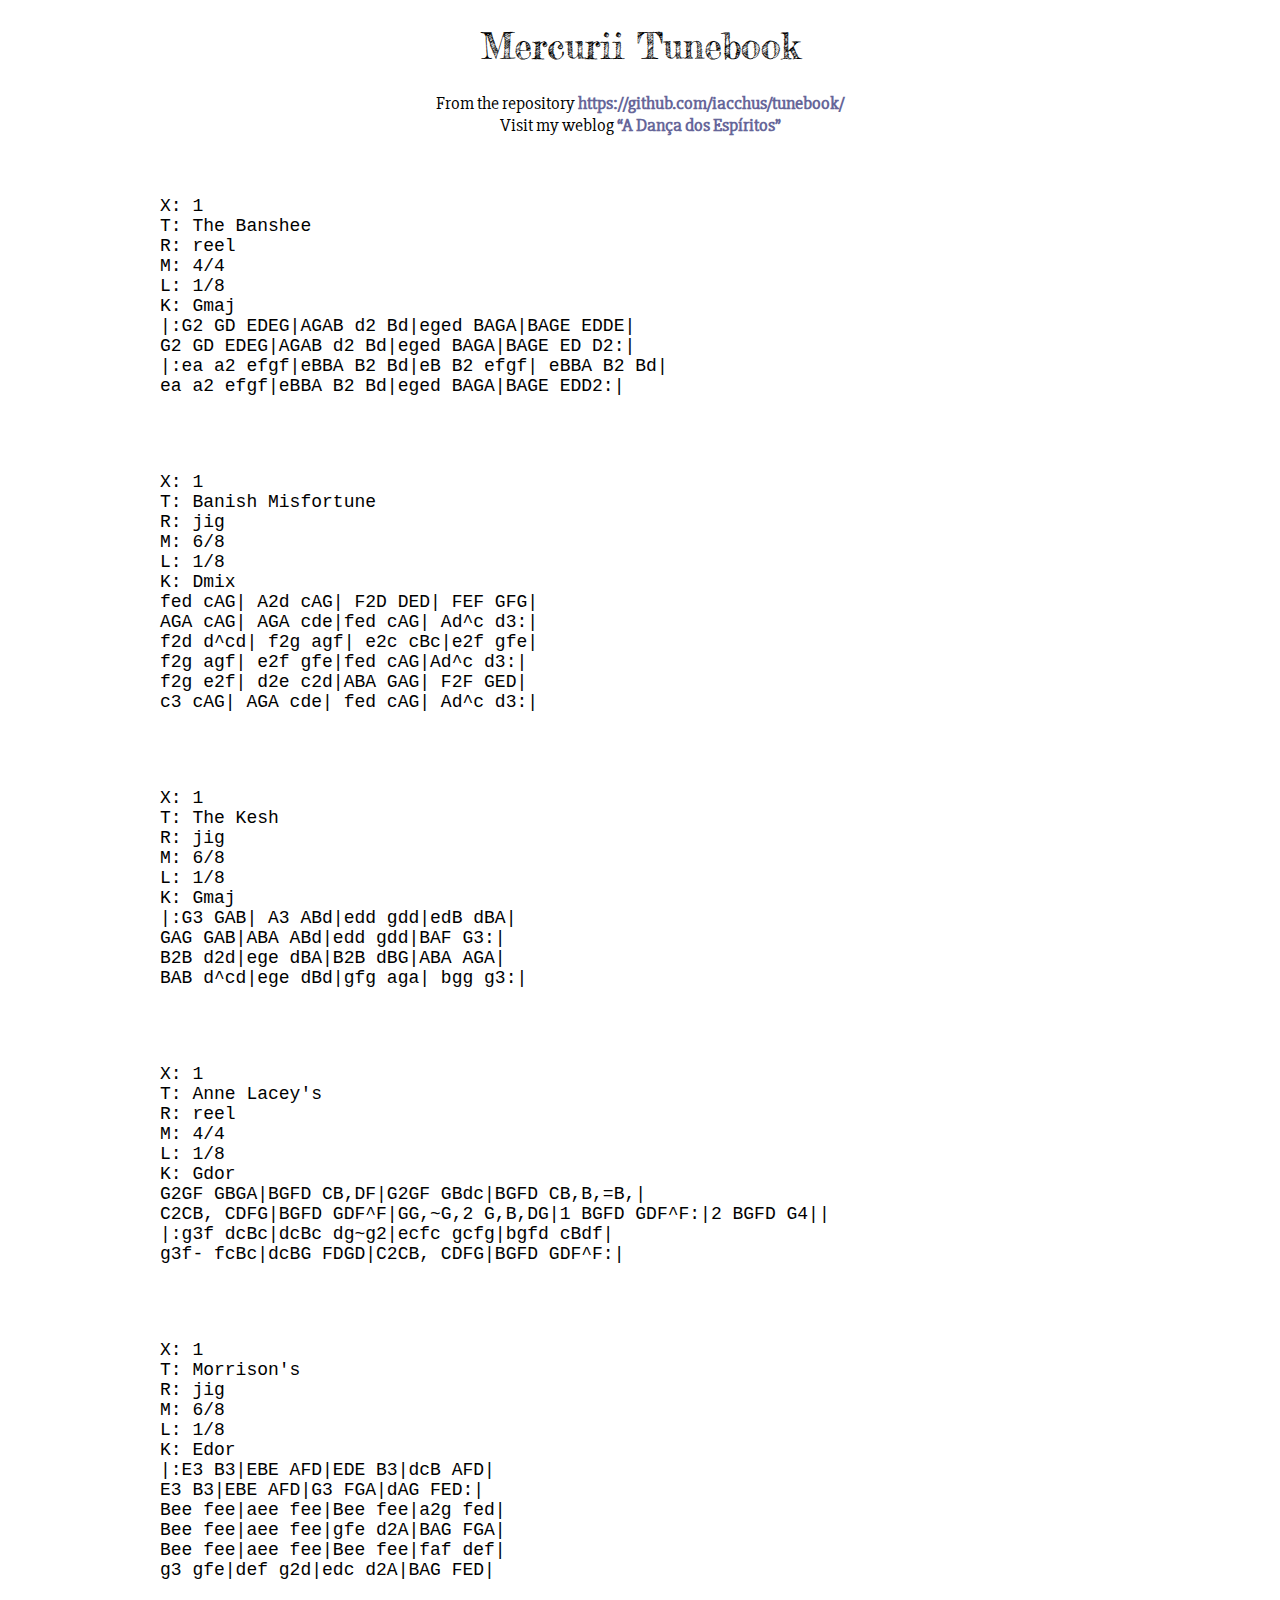
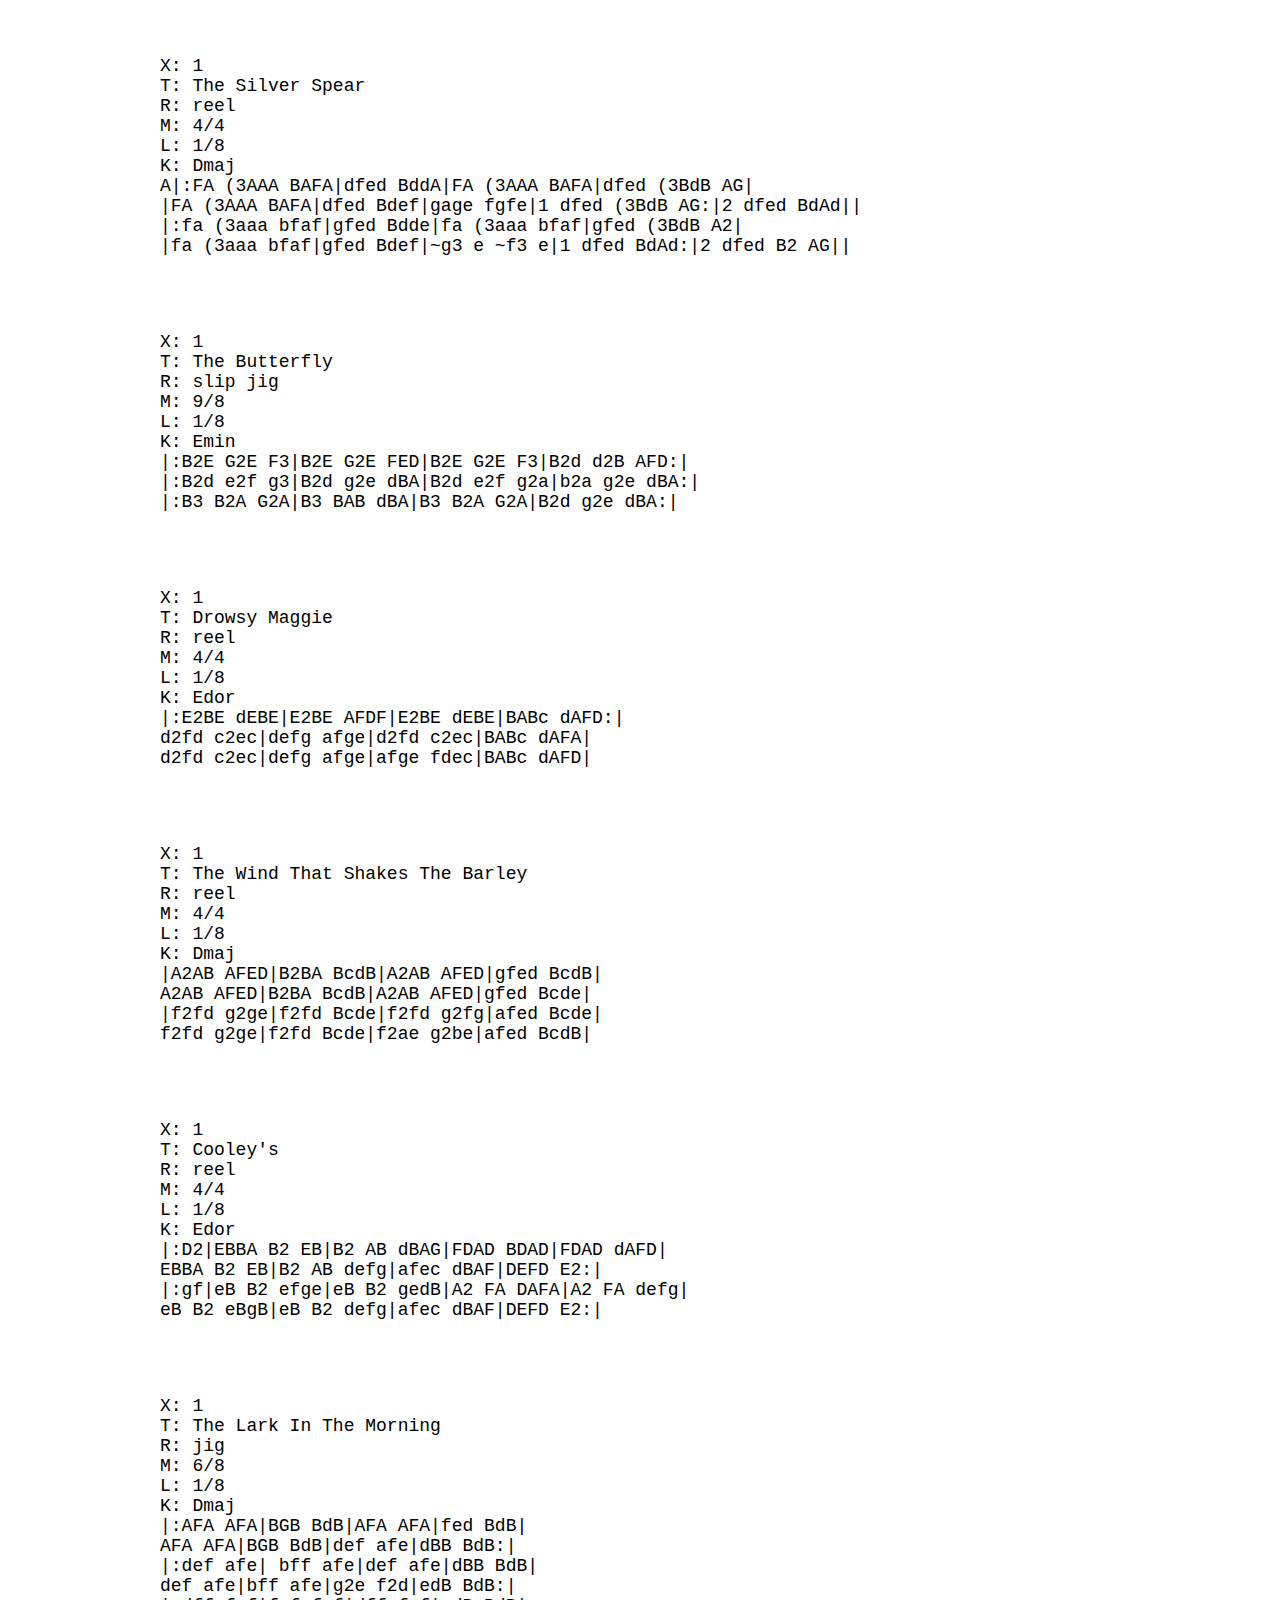
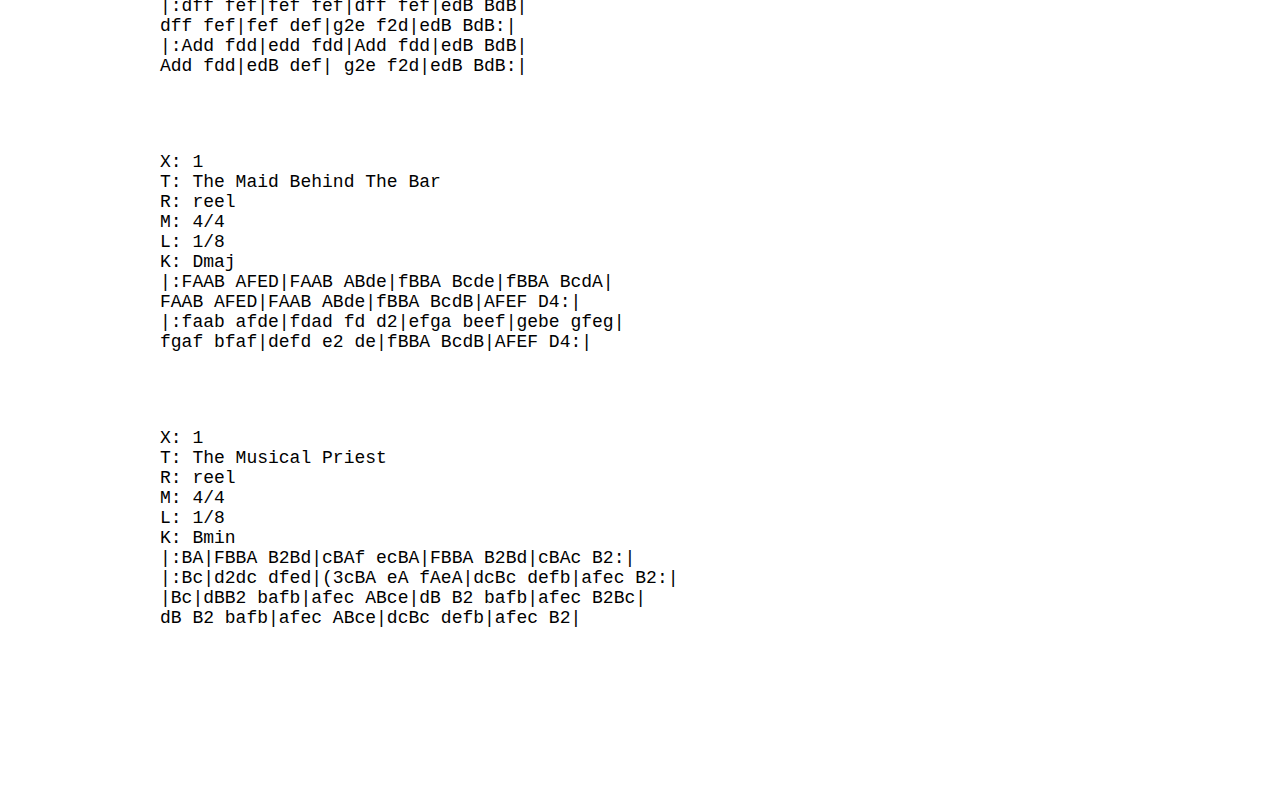
==== index_abcjs.html @ 2a5fe59e "autocommit from build.py!" ====
<!DOCTYPE html>
    <html lang="en">
      <head>

        <meta charset="utf-8">
        <meta name="viewport" content="width=device-width,initial-scale=1">

        <title>My Tunebook</title>

        <link href="index_files/featherlight.min.css" type="text/css" rel="stylesheet" />
        <link rel="stylesheet" href="index_files/style.css">

        <!--<script src="script.js"></script>
        <script src="index_files/jquery-latest.js"></script>
        <script src="index_files/featherlight.min.js" type="text/javascript" charset="utf-8"></script>-->

      </head>
      <body>
        <div id="page-container">
          <h1>Mercurii Tunebook</h1>

          <div id="presentation">
            From the repository <a href="https://github.com/iacchus/tunebook/">https://github.com/iacchus/tunebook/</a><br/>
            Visit my weblog <a href="https://iacchus.github.io">“A Dança dos Espíritos”</a><br/><br/>
          </div>

          <div id="files">
            <!--<div id="files-title">Browse files..</div>-->
    <div class='tune-container'><pre>X: 1
T: The Banshee
R: reel
M: 4/4
L: 1/8
K: Gmaj
|:G2 GD EDEG|AGAB d2 Bd|eged BAGA|BAGE EDDE|
G2 GD EDEG|AGAB d2 Bd|eged BAGA|BAGE ED D2:|
|:ea a2 efgf|eBBA B2 Bd|eB B2 efgf| eBBA B2 Bd|
ea a2 efgf|eBBA B2 Bd|eged BAGA|BAGE EDD2:|
</pre></div>
<div class='tune-container'><pre>X: 1
T: Banish Misfortune
R: jig
M: 6/8
L: 1/8
K: Dmix
fed cAG| A2d cAG| F2D DED| FEF GFG|
AGA cAG| AGA cde|fed cAG| Ad^c d3:|
f2d d^cd| f2g agf| e2c cBc|e2f gfe|
f2g agf| e2f gfe|fed cAG|Ad^c d3:|
f2g e2f| d2e c2d|ABA GAG| F2F GED|
c3 cAG| AGA cde| fed cAG| Ad^c d3:|
</pre></div>
<div class='tune-container'><pre>X: 1
T: The Kesh
R: jig
M: 6/8
L: 1/8
K: Gmaj
|:G3 GAB| A3 ABd|edd gdd|edB dBA|
GAG GAB|ABA ABd|edd gdd|BAF G3:|
B2B d2d|ege dBA|B2B dBG|ABA AGA|
BAB d^cd|ege dBd|gfg aga| bgg g3:|
</pre></div>
<div class='tune-container'><pre>X: 1
T: Anne Lacey's
R: reel
M: 4/4
L: 1/8
K: Gdor
G2GF GBGA|BGFD CB,DF|G2GF GBdc|BGFD CB,B,=B,|
C2CB, CDFG|BGFD GDF^F|GG,~G,2 G,B,DG|1 BGFD GDF^F:|2 BGFD G4||
|:g3f dcBc|dcBc dg~g2|ecfc gcfg|bgfd cBdf|
g3f- fcBc|dcBG FDGD|C2CB, CDFG|BGFD GDF^F:|
</pre></div>
<div class='tune-container'><pre>X: 1
T: Morrison's
R: jig
M: 6/8
L: 1/8
K: Edor
|:E3 B3|EBE AFD|EDE B3|dcB AFD|
E3 B3|EBE AFD|G3 FGA|dAG FED:|
Bee fee|aee fee|Bee fee|a2g fed|
Bee fee|aee fee|gfe d2A|BAG FGA|
Bee fee|aee fee|Bee fee|faf def|
g3 gfe|def g2d|edc d2A|BAG FED|
</pre></div>
<div class='tune-container'><pre>X: 1
T: The Silver Spear
R: reel
M: 4/4
L: 1/8
K: Dmaj
A|:FA (3AAA BAFA|dfed BddA|FA (3AAA BAFA|dfed (3BdB AG|
|FA (3AAA BAFA|dfed Bdef|gage fgfe|1 dfed (3BdB AG:|2 dfed BdAd||
|:fa (3aaa bfaf|gfed Bdde|fa (3aaa bfaf|gfed (3BdB A2|
|fa (3aaa bfaf|gfed Bdef|~g3 e ~f3 e|1 dfed BdAd:|2 dfed B2 AG||
</pre></div>
<div class='tune-container'><pre>X: 1
T: The Butterfly
R: slip jig
M: 9/8
L: 1/8
K: Emin
|:B2E G2E F3|B2E G2E FED|B2E G2E F3|B2d d2B AFD:|
|:B2d e2f g3|B2d g2e dBA|B2d e2f g2a|b2a g2e dBA:|
|:B3 B2A G2A|B3 BAB dBA|B3 B2A G2A|B2d g2e dBA:|
</pre></div>
<div class='tune-container'><pre>X: 1
T: Drowsy Maggie
R: reel
M: 4/4
L: 1/8
K: Edor
|:E2BE dEBE|E2BE AFDF|E2BE dEBE|BABc dAFD:|
d2fd c2ec|defg afge|d2fd c2ec|BABc dAFA|
d2fd c2ec|defg afge|afge fdec|BABc dAFD|
</pre></div>
<div class='tune-container'><pre>X: 1
T: The Wind That Shakes The Barley
R: reel
M: 4/4
L: 1/8
K: Dmaj
|A2AB AFED|B2BA BcdB|A2AB AFED|gfed BcdB|
A2AB AFED|B2BA BcdB|A2AB AFED|gfed Bcde|
|f2fd g2ge|f2fd Bcde|f2fd g2fg|afed Bcde|
f2fd g2ge|f2fd Bcde|f2ae g2be|afed BcdB|
</pre></div>
<div class='tune-container'><pre>X: 1
T: Cooley's
R: reel
M: 4/4
L: 1/8
K: Edor
|:D2|EBBA B2 EB|B2 AB dBAG|FDAD BDAD|FDAD dAFD|
EBBA B2 EB|B2 AB defg|afec dBAF|DEFD E2:|
|:gf|eB B2 efge|eB B2 gedB|A2 FA DAFA|A2 FA defg|
eB B2 eBgB|eB B2 defg|afec dBAF|DEFD E2:|
</pre></div>
<div class='tune-container'><pre>X: 1
T: The Lark In The Morning
R: jig
M: 6/8
L: 1/8
K: Dmaj
|:AFA AFA|BGB BdB|AFA AFA|fed BdB|
AFA AFA|BGB BdB|def afe|dBB BdB:|
|:def afe| bff afe|def afe|dBB BdB|
def afe|bff afe|g2e f2d|edB BdB:|
|:dff fef|fef fef|dff fef|edB BdB|
dff fef|fef def|g2e f2d|edB BdB:|
|:Add fdd|edd fdd|Add fdd|edB BdB|
Add fdd|edB def| g2e f2d|edB BdB:|
</pre></div>
<div class='tune-container'><pre>X: 1
T: The Maid Behind The Bar
R: reel
M: 4/4
L: 1/8
K: Dmaj
|:FAAB AFED|FAAB ABde|fBBA Bcde|fBBA BcdA|
FAAB AFED|FAAB ABde|fBBA BcdB|AFEF D4:|
|:faab afde|fdad fd d2|efga beef|gebe gfeg|
fgaf bfaf|defd e2 de|fBBA BcdB|AFEF D4:|
</pre></div>
<div class='tune-container'><pre>X: 1
T: The Musical Priest
R: reel
M: 4/4
L: 1/8
K: Bmin
|:BA|FBBA B2Bd|cBAf ecBA|FBBA B2Bd|cBAc B2:|
|:Bc|d2dc dfed|(3cBA eA fAeA|dcBc defb|afec B2:|
|Bc|dBB2 bafb|afec ABce|dB B2 bafb|afec B2Bc|
dB B2 bafb|afec ABce|dcBc defb|afec B2|
</pre></div>

          </div> 
        </div>
      </body>
    </html>
---- index_files/featherlight.min.css ----
/**
 * Featherlight - ultra slim jQuery lightbox
 * Version 1.5.0 - http://noelboss.github.io/featherlight/
 *
 * Copyright 2016, Noël Raoul Bossart (http://www.noelboss.com)
 * MIT Licensed.
**/
@media all{.featherlight{display:none;position:fixed;top:0;right:0;bottom:0;left:0;z-index:2147483647;text-align:center;white-space:nowrap;cursor:pointer;background:#333;background:rgba(0,0,0,0)}.featherlight:last-of-type{background:rgba(0,0,0,.8)}.featherlight:before{content:'';display:inline-block;height:100%;vertical-align:middle;margin-right:-.25em}.featherlight .featherlight-content{position:relative;text-align:left;vertical-align:middle;display:inline-block;overflow:auto;padding:25px 25px 0;border-bottom:25px solid transparent;margin-left:5%;margin-right:5%;max-height:95%;background:#fff;cursor:auto;white-space:normal}.featherlight .featherlight-inner{display:block}.featherlight .featherlight-close-icon{position:absolute;z-index:9999;top:0;right:0;line-height:25px;width:25px;cursor:pointer;text-align:center;font-family:Arial,sans-serif;background:#fff;background:rgba(255,255,255,.3);color:#000}.featherlight .featherlight-image{width:100%}.featherlight-iframe .featherlight-content{border-bottom:0;padding:0}.featherlight iframe{border:0}.featherlight *{-webkit-box-sizing:border-box;-moz-box-sizing:border-box;box-sizing:border-box}}@media only screen and (max-width:1024px){.featherlight .featherlight-content{margin-left:10px;margin-right:10px;max-height:98%;padding:10px 10px 0;border-bottom:10px solid transparent}}
---- index_files/style.css ----
@import url('https://fonts.googleapis.com/css?family=Abril+Fatface|Fredericka+the+Great|Slabo+27px');

* {
    box-sizing: border-box;
}

body{
    font-family: 'Slabo 27px';
    font-size: 18px;
}

img {
	width: 100%;
}

h1
{
    text-align: center;
    font-family: 'Fredericka the Great', serif;
    font-weight: normal;
}

a {
    color: #669;
    text-decoration: none;
    padding-left: 0;
    transition: padding-left .2s ease;
    font-weight: bold;
}

a:hover {
    color: #99c;
    padding-left: 5px;
    transition: padding-left .2s ease;
}

#page-container {
    width: 1000px;
    margin: 0 auto;
}

#presentation {
    text-align: center;
}

.tune-container {
	margin: 10px;
	padding: 10px;
	margin-bottom: 20px;
}
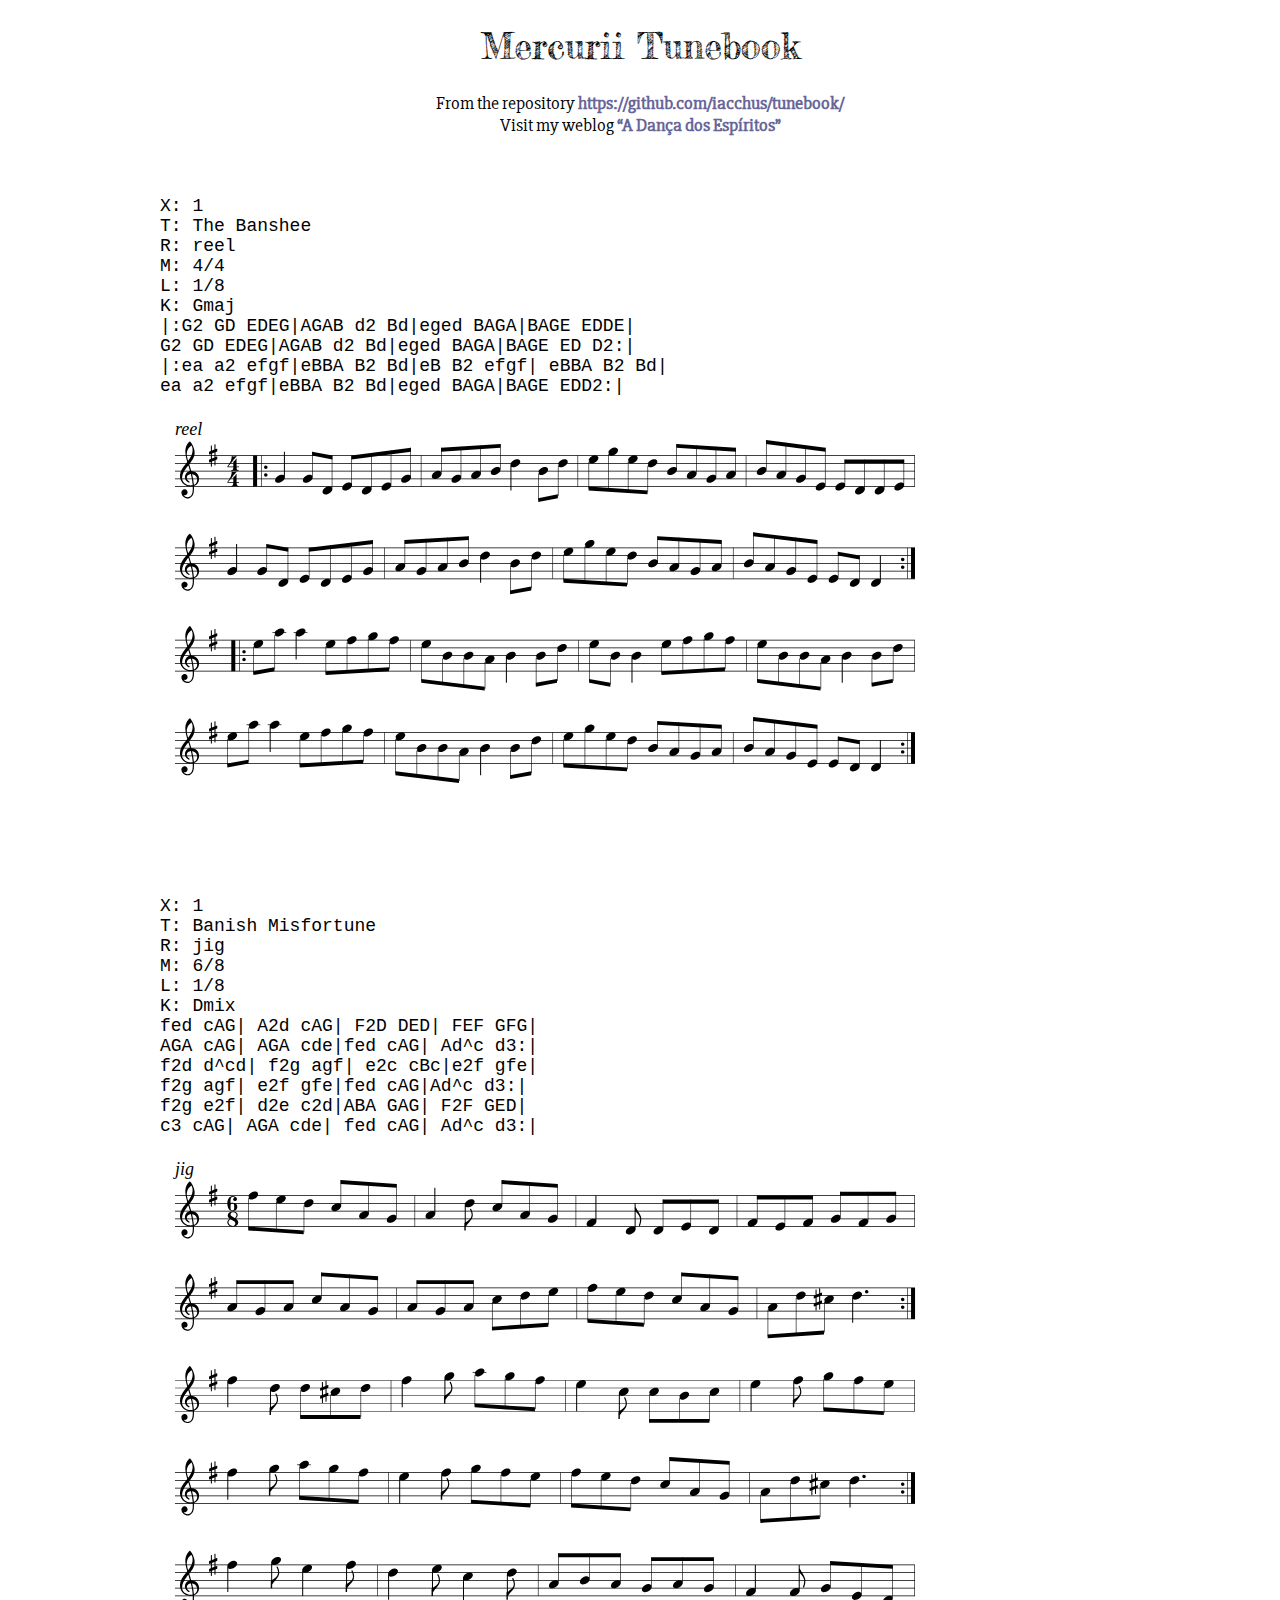
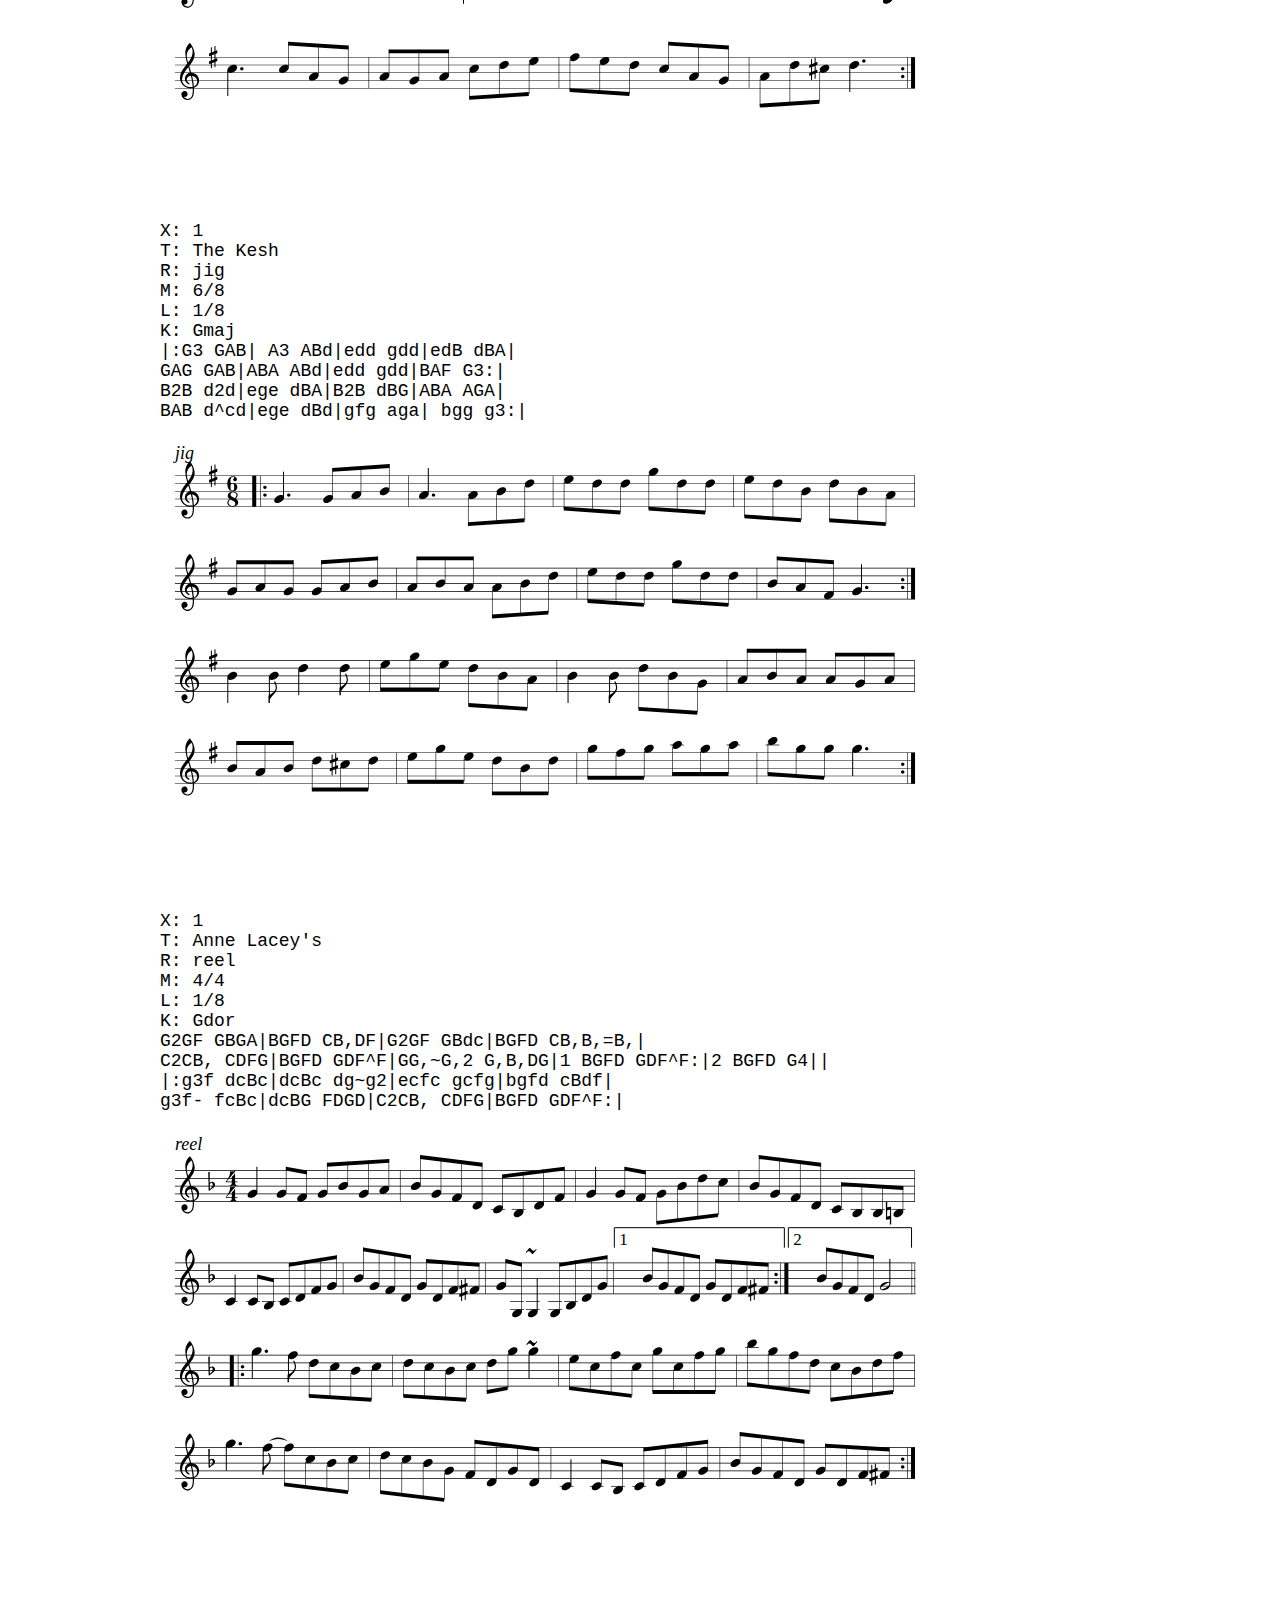
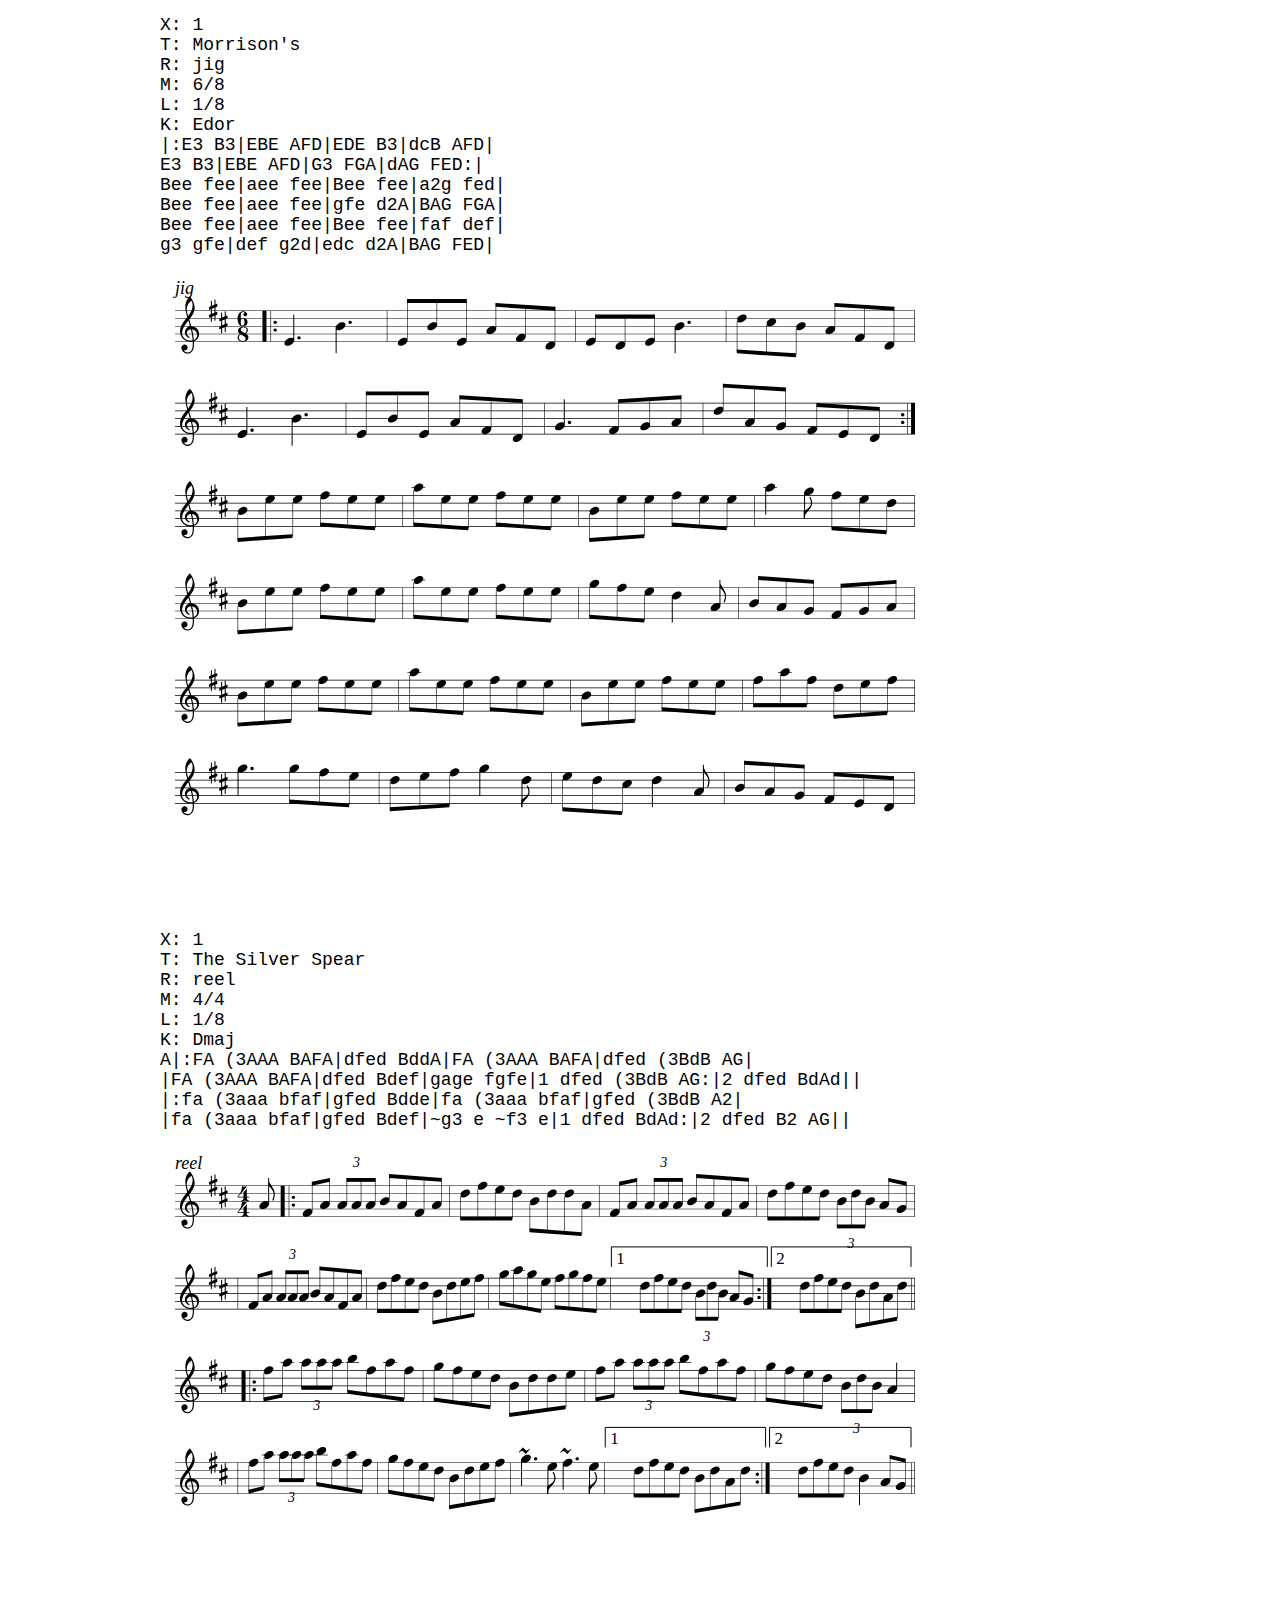
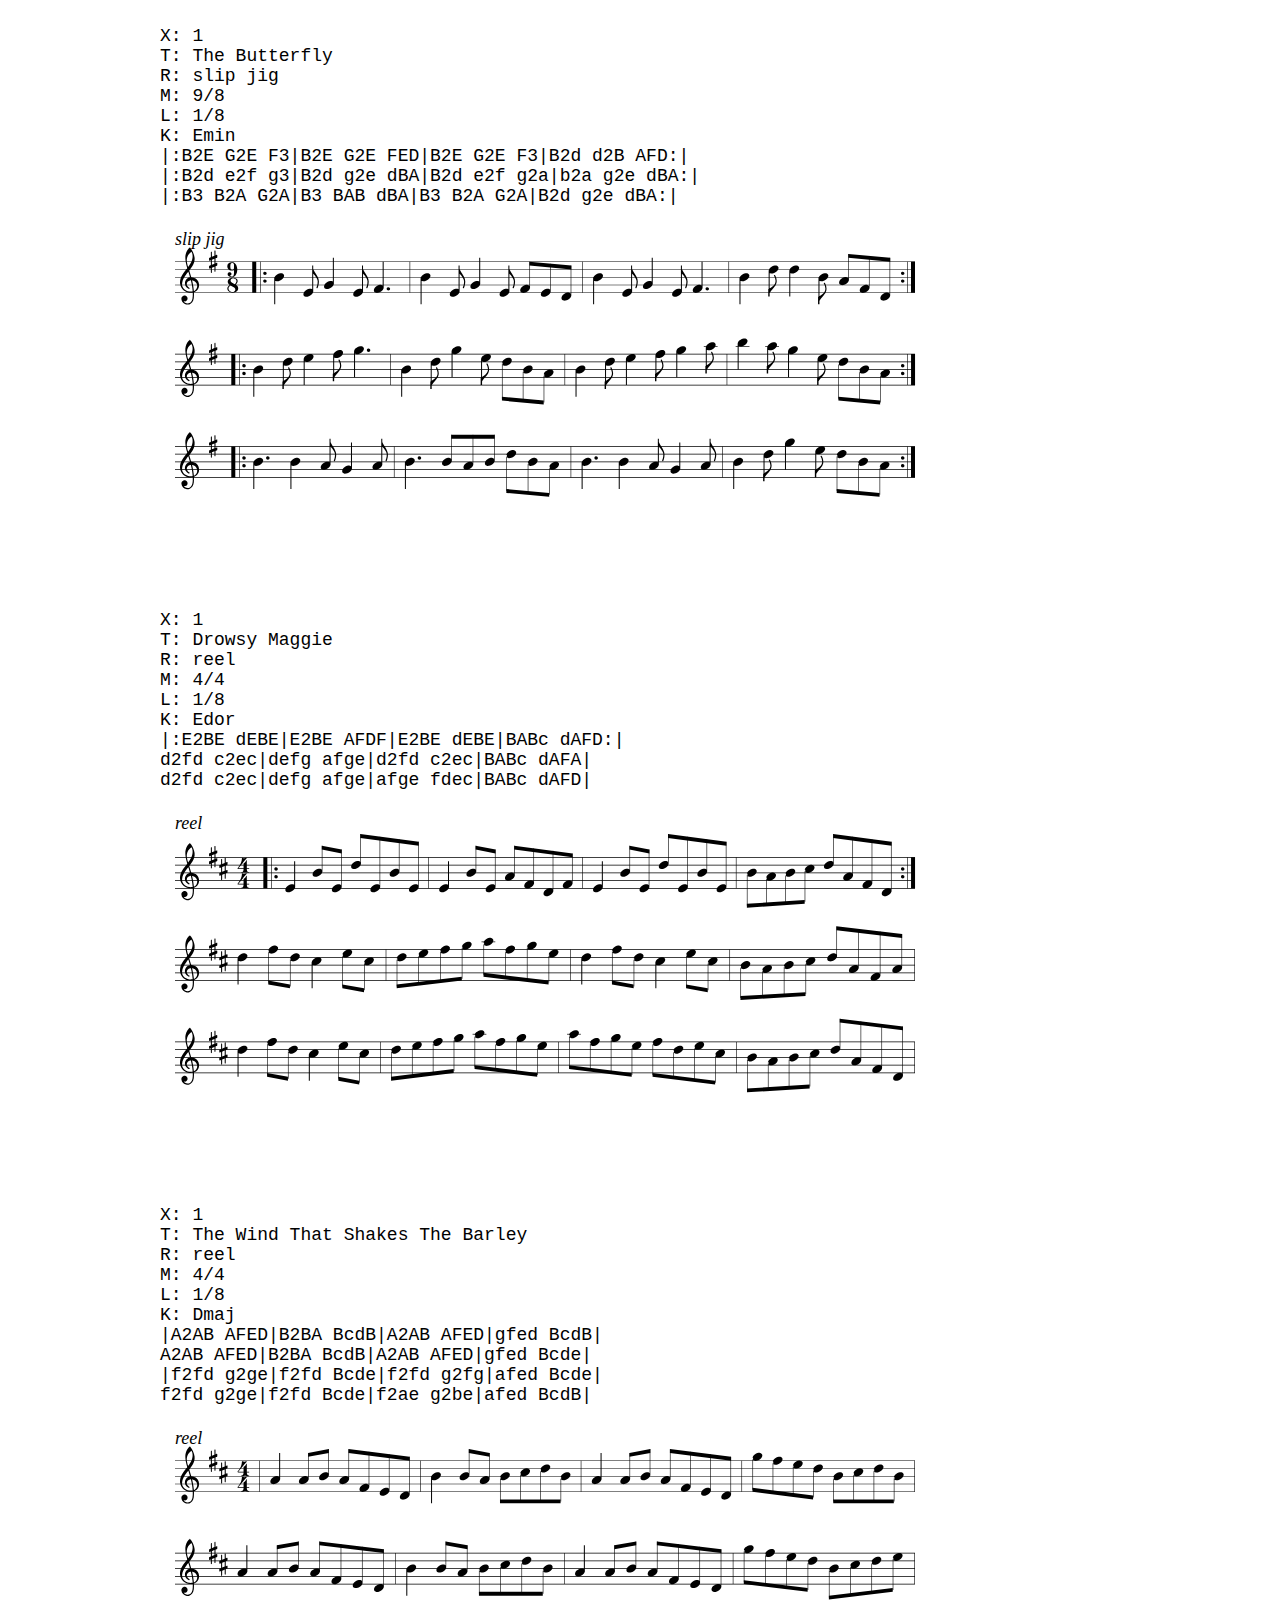
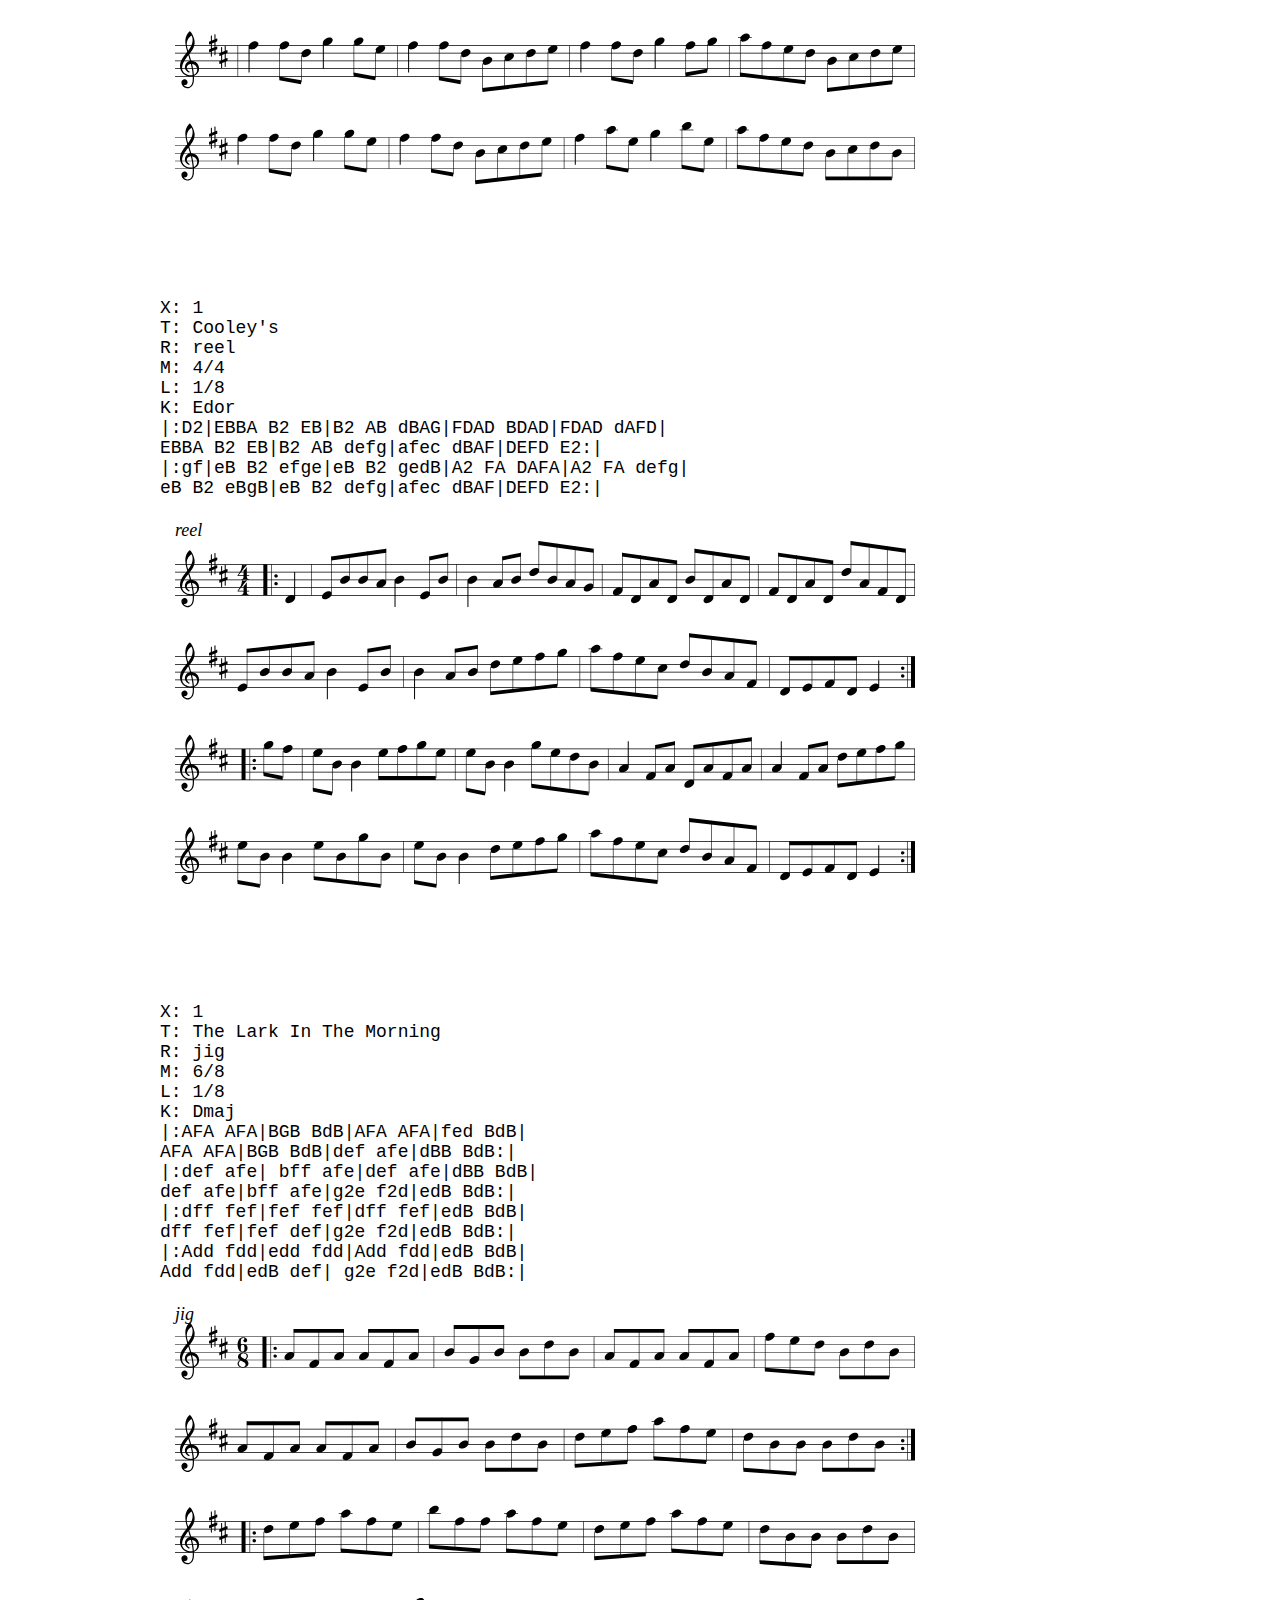
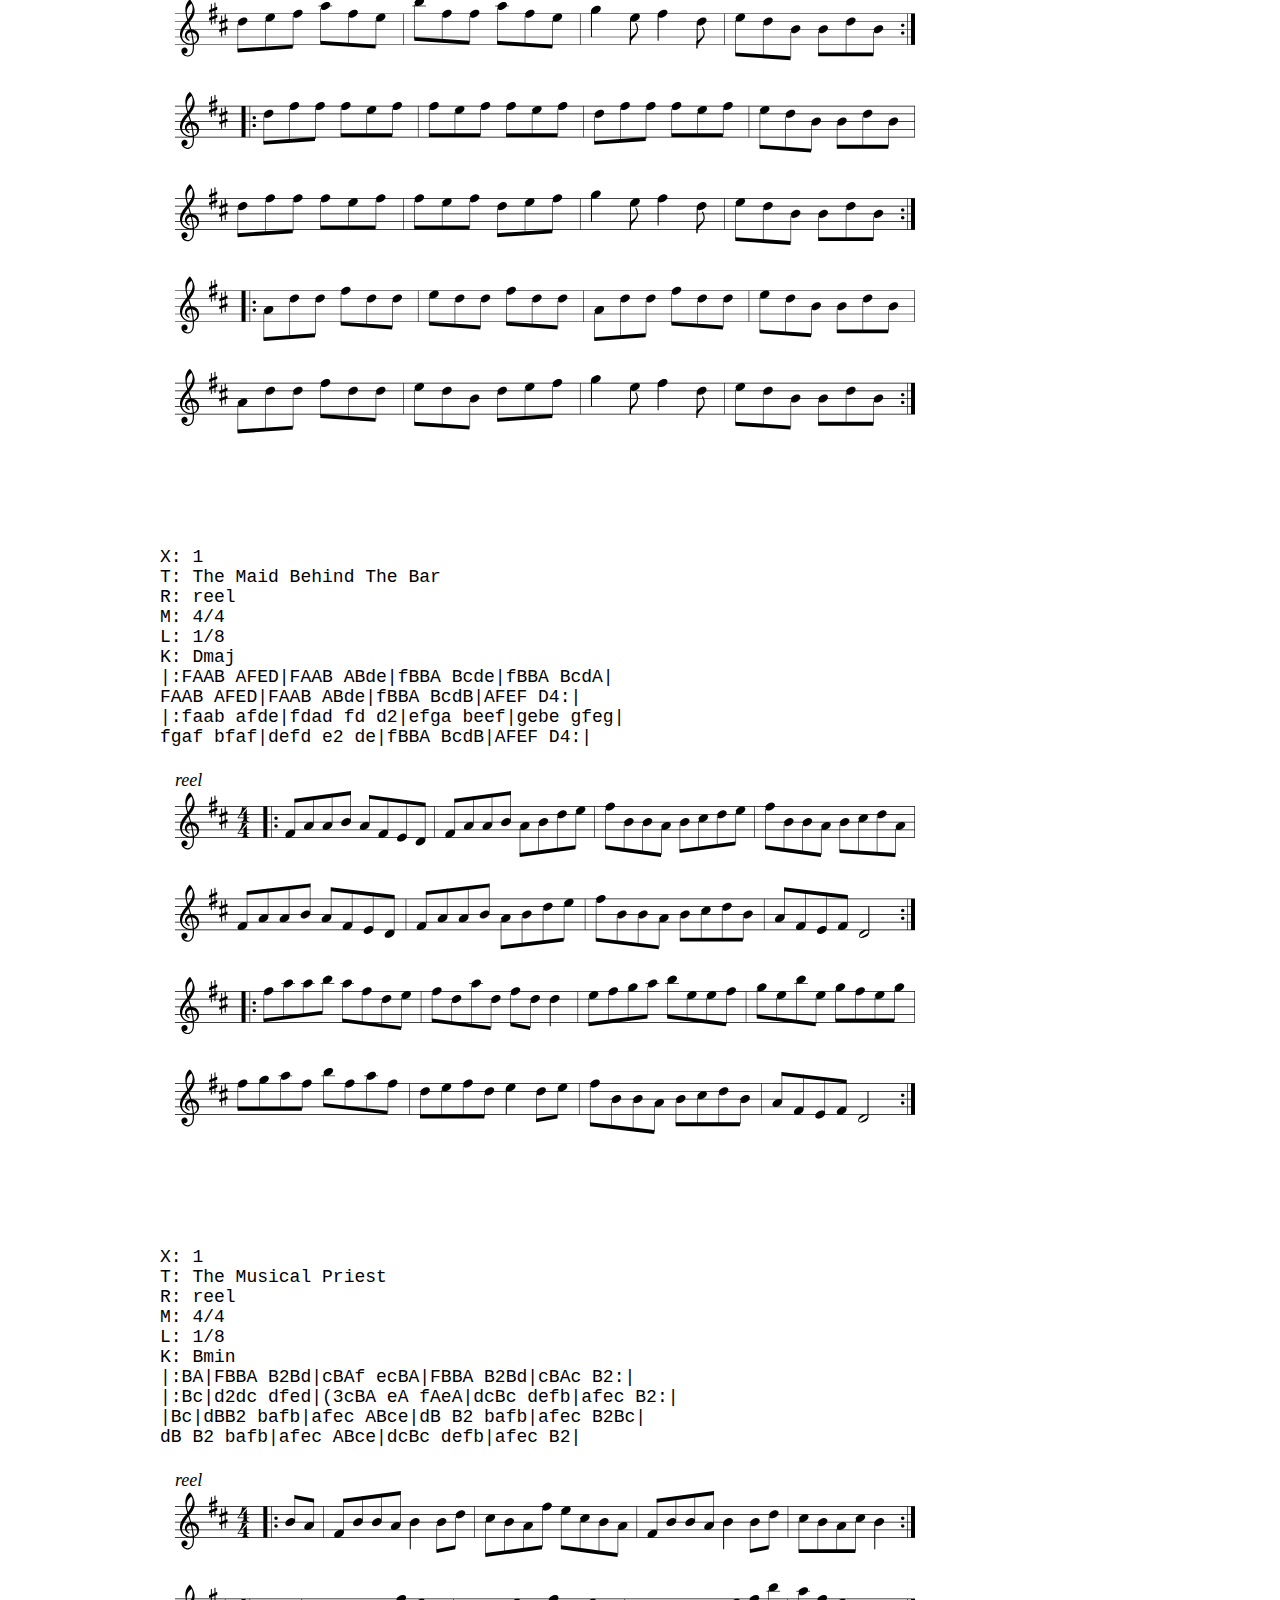
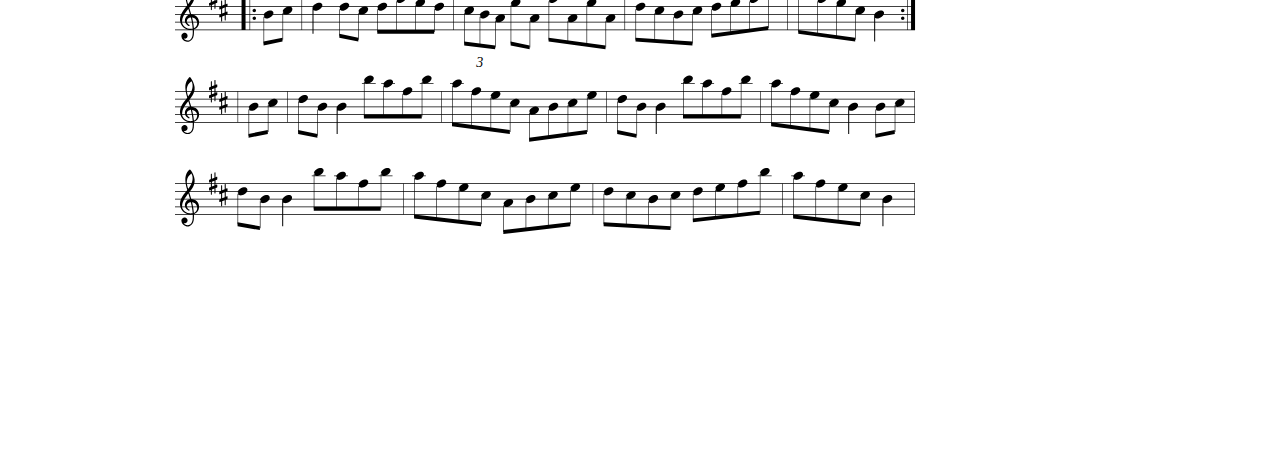
==== commit ef18f835: "autocommit from build.py!" ====
--- a/index_abcjs.html
+++ b/index_abcjs.html
@@ -11,6 +11,7 @@
         <link href="index_files/featherlight.min.css" type="text/css" rel="stylesheet" />
         <link rel="stylesheet" href="index_files/style.css">
 
+        <script src="index_files/abcjs_plugin_latest-min.js"></script>
         <!--<script src="script.js"></script>
         <script src="index_files/jquery-latest.js"></script>
         <script src="index_files/featherlight.min.js" type="text/javascript" charset="utf-8"></script>-->
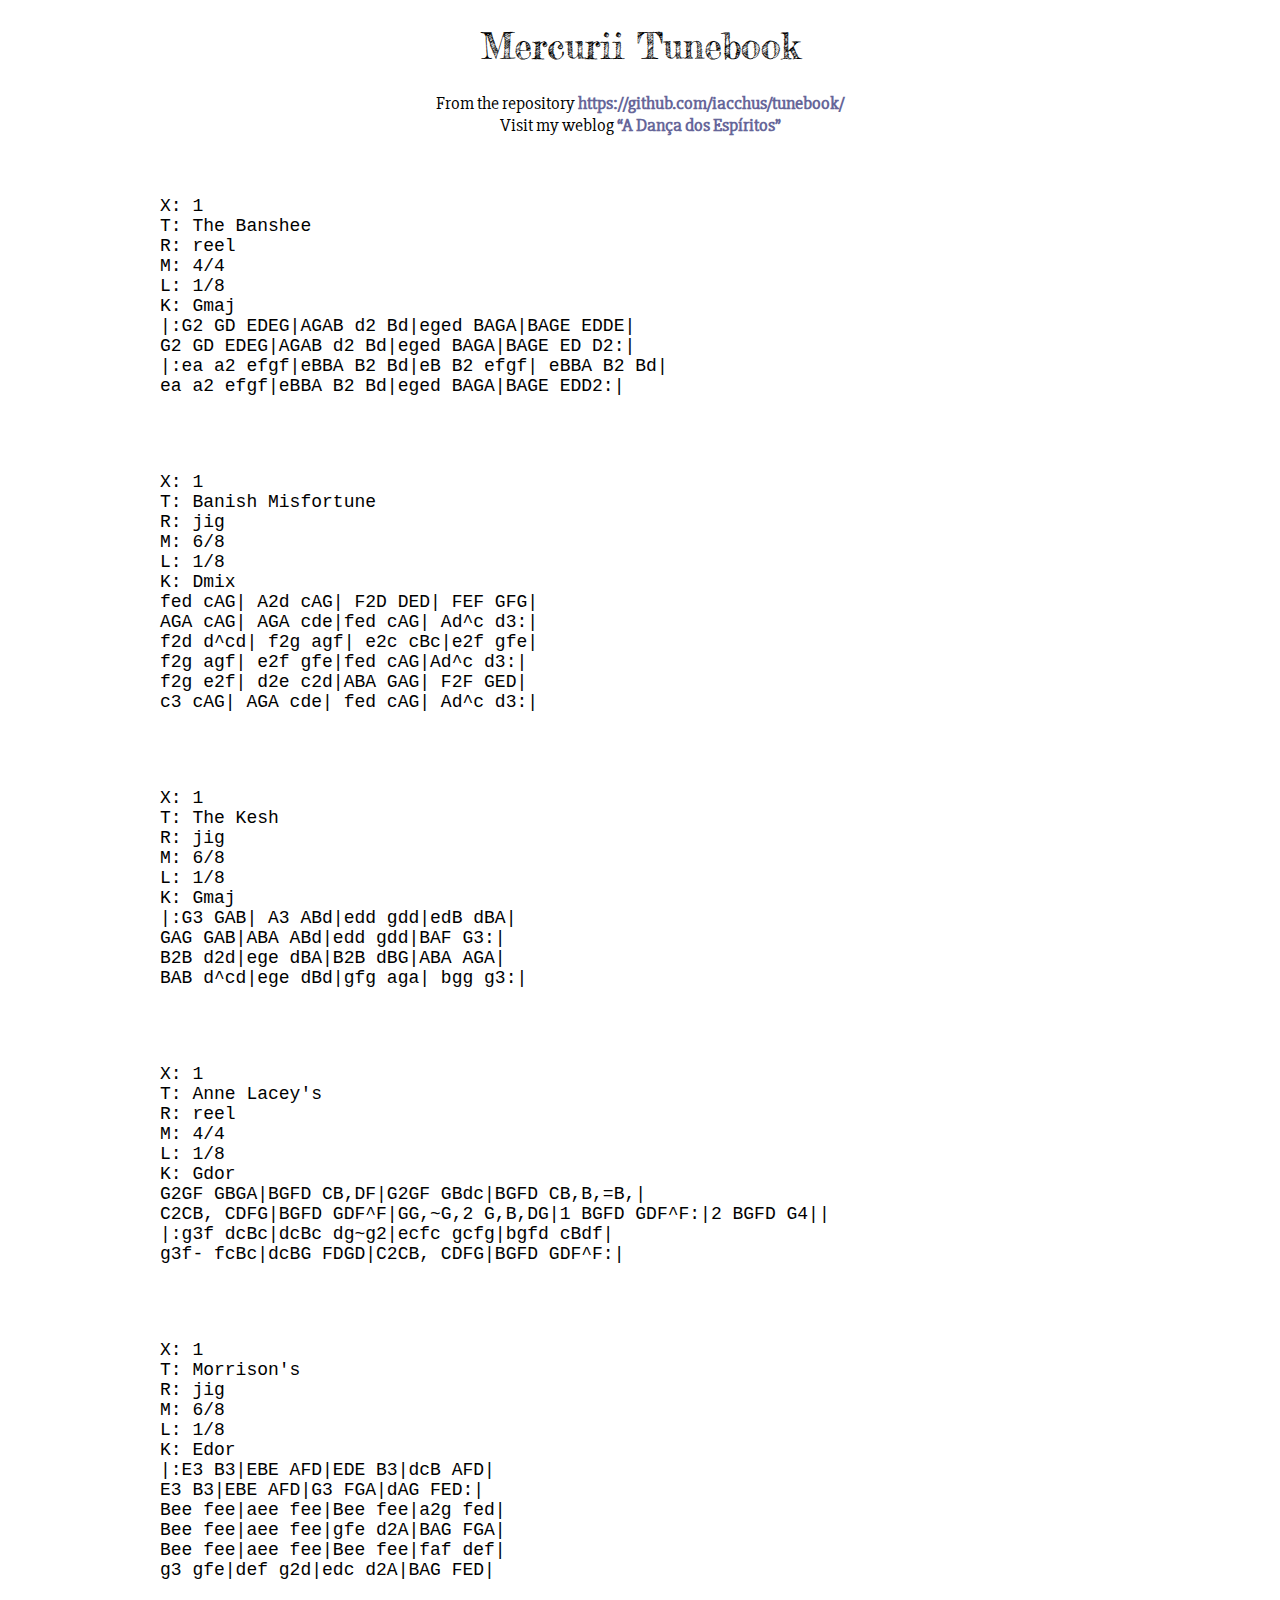
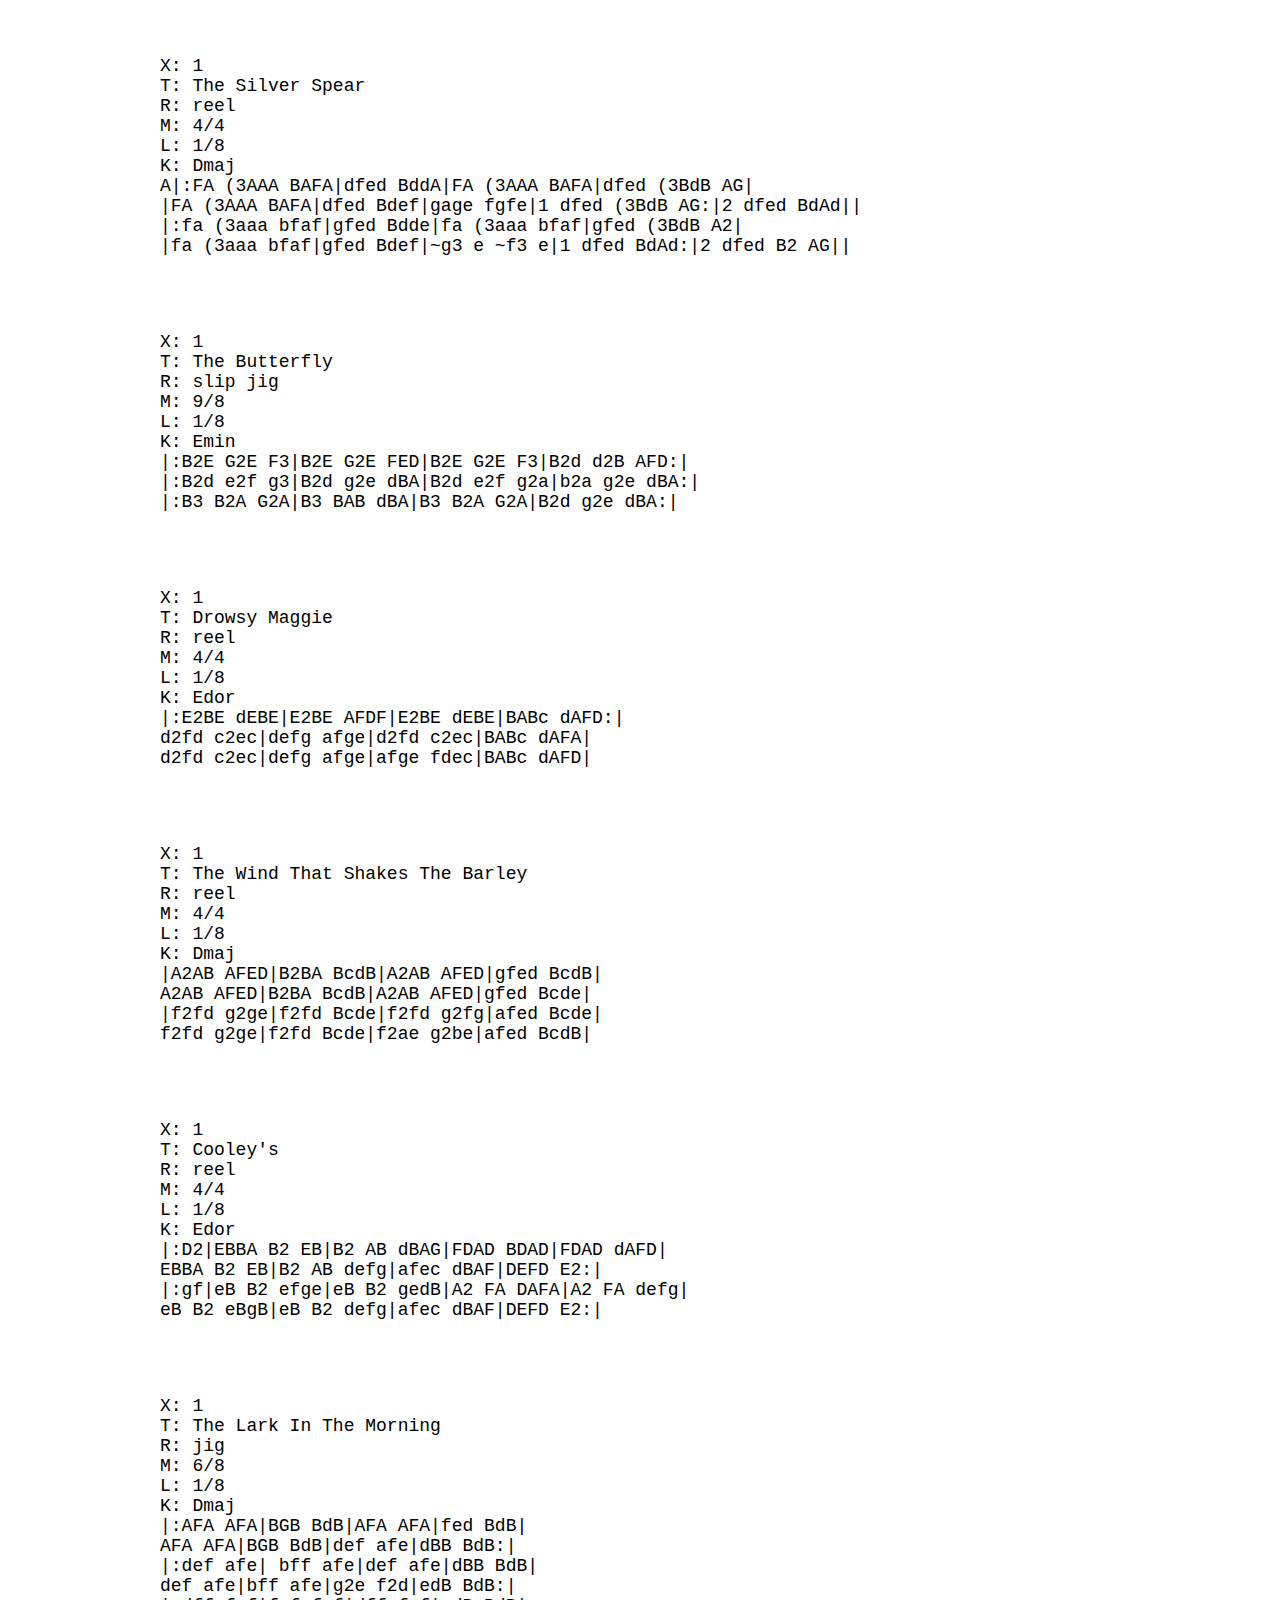
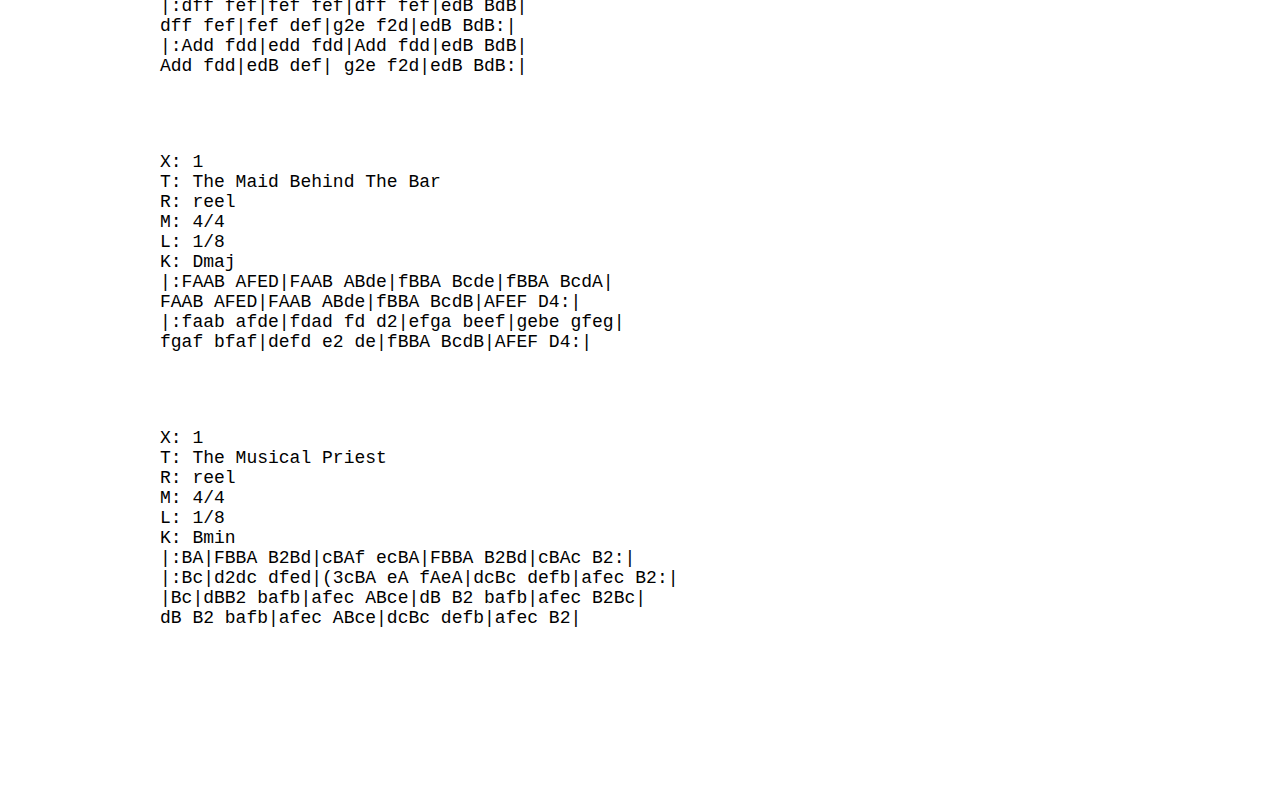
==== commit ffee4e8b: "autocommit from build.py!" ====
--- a/index_abcjs.html
+++ b/index_abcjs.html
@@ -11,10 +11,10 @@
         <link href="index_files/featherlight.min.css" type="text/css" rel="stylesheet" />
         <link rel="stylesheet" href="index_files/style.css">
 
-        <script src="index_files/abcjs_plugin_latest-min.js"></script>
-        <!--<script src="script.js"></script>
+        <script src="index_files/abcjs_basic_2.3-min.js"></script>
+
+        <script src="script.js"></script>
         <script src="index_files/jquery-latest.js"></script>
-        <script src="index_files/featherlight.min.js" type="text/javascript" charset="utf-8"></script>-->
 
       </head>
       <body>
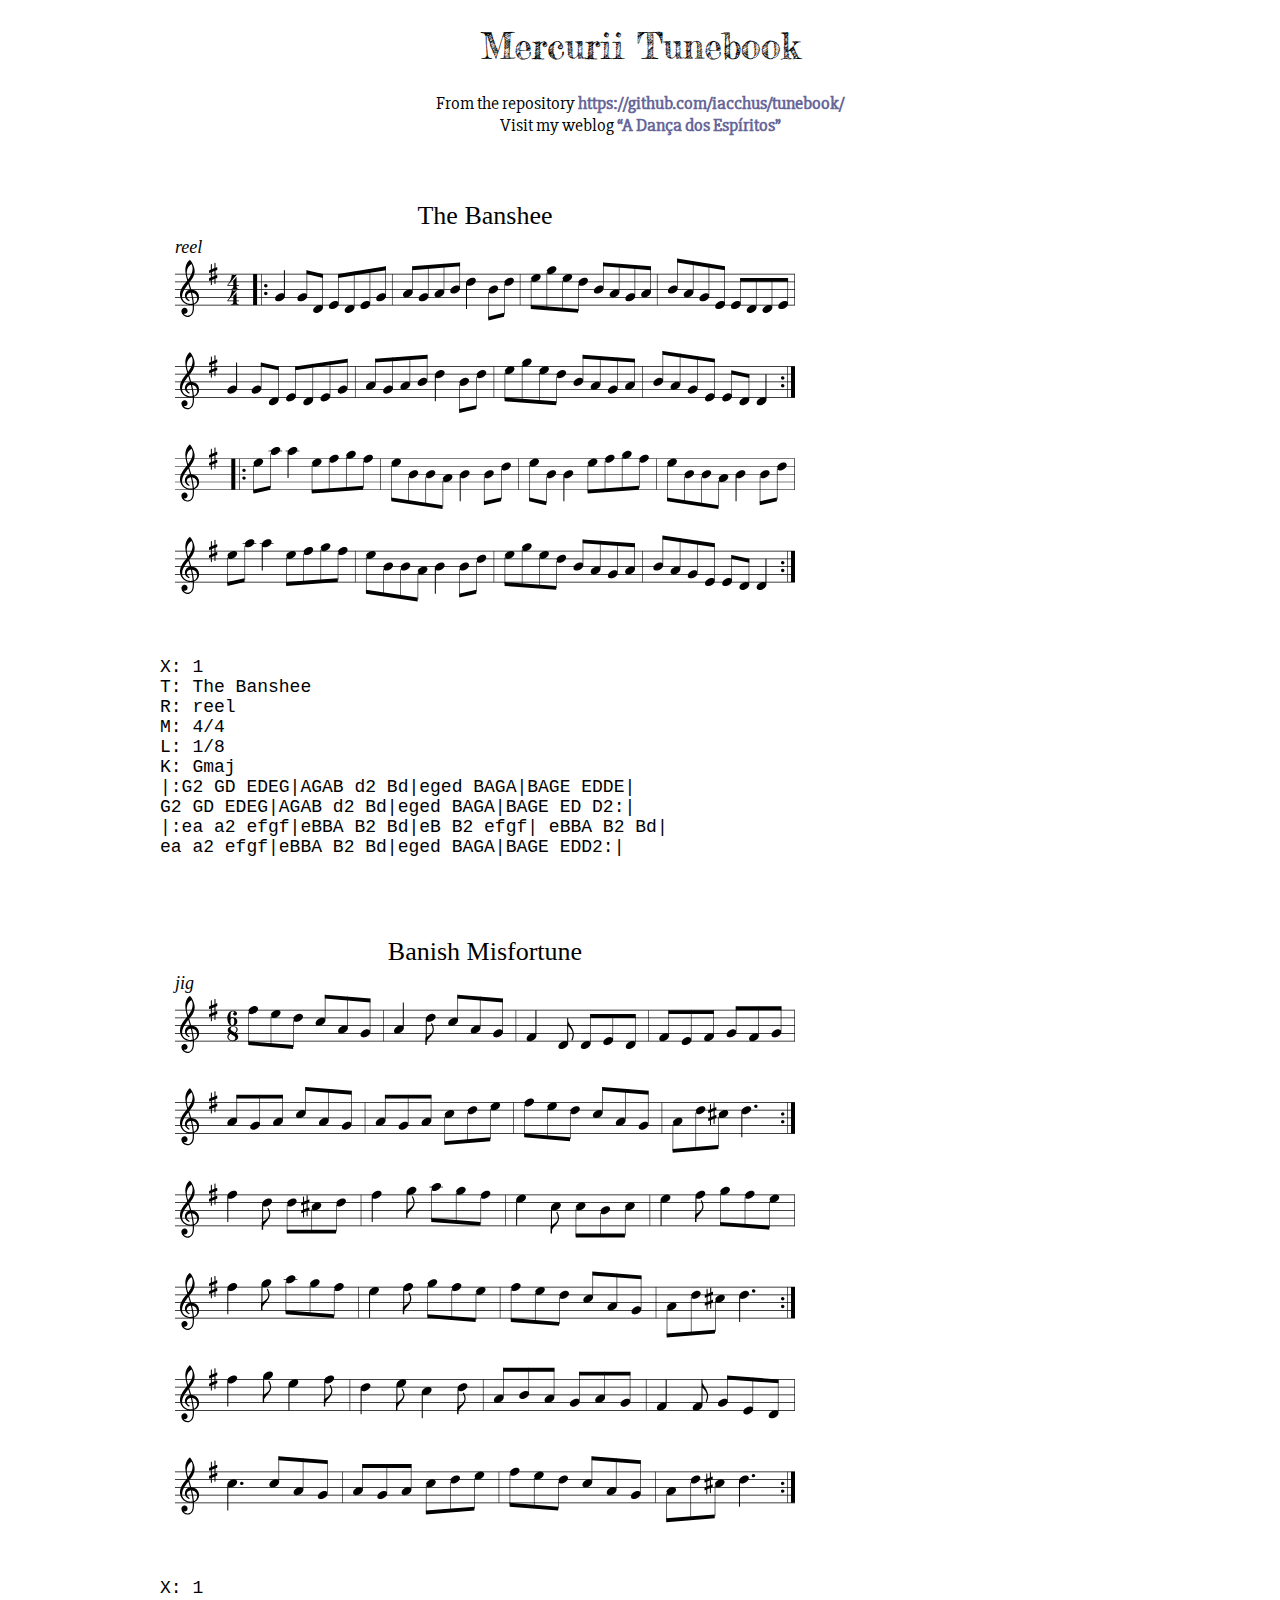
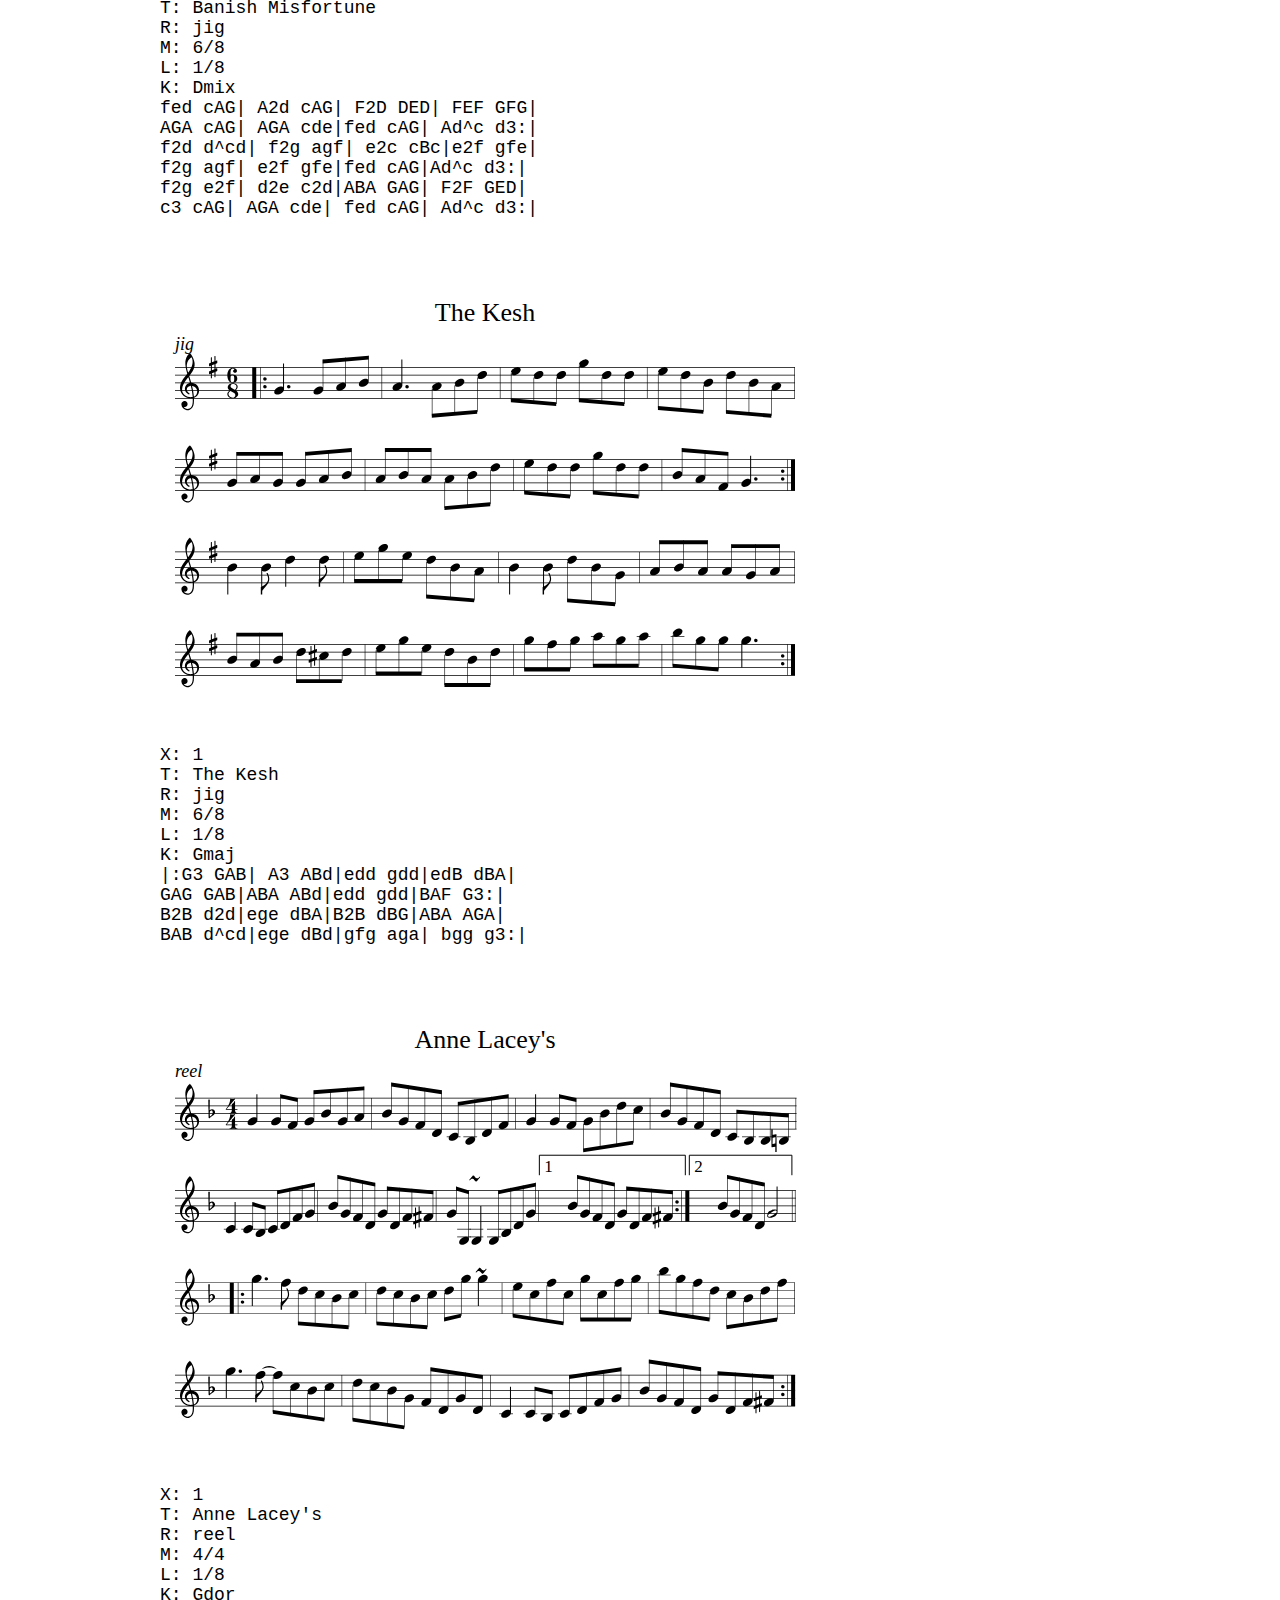
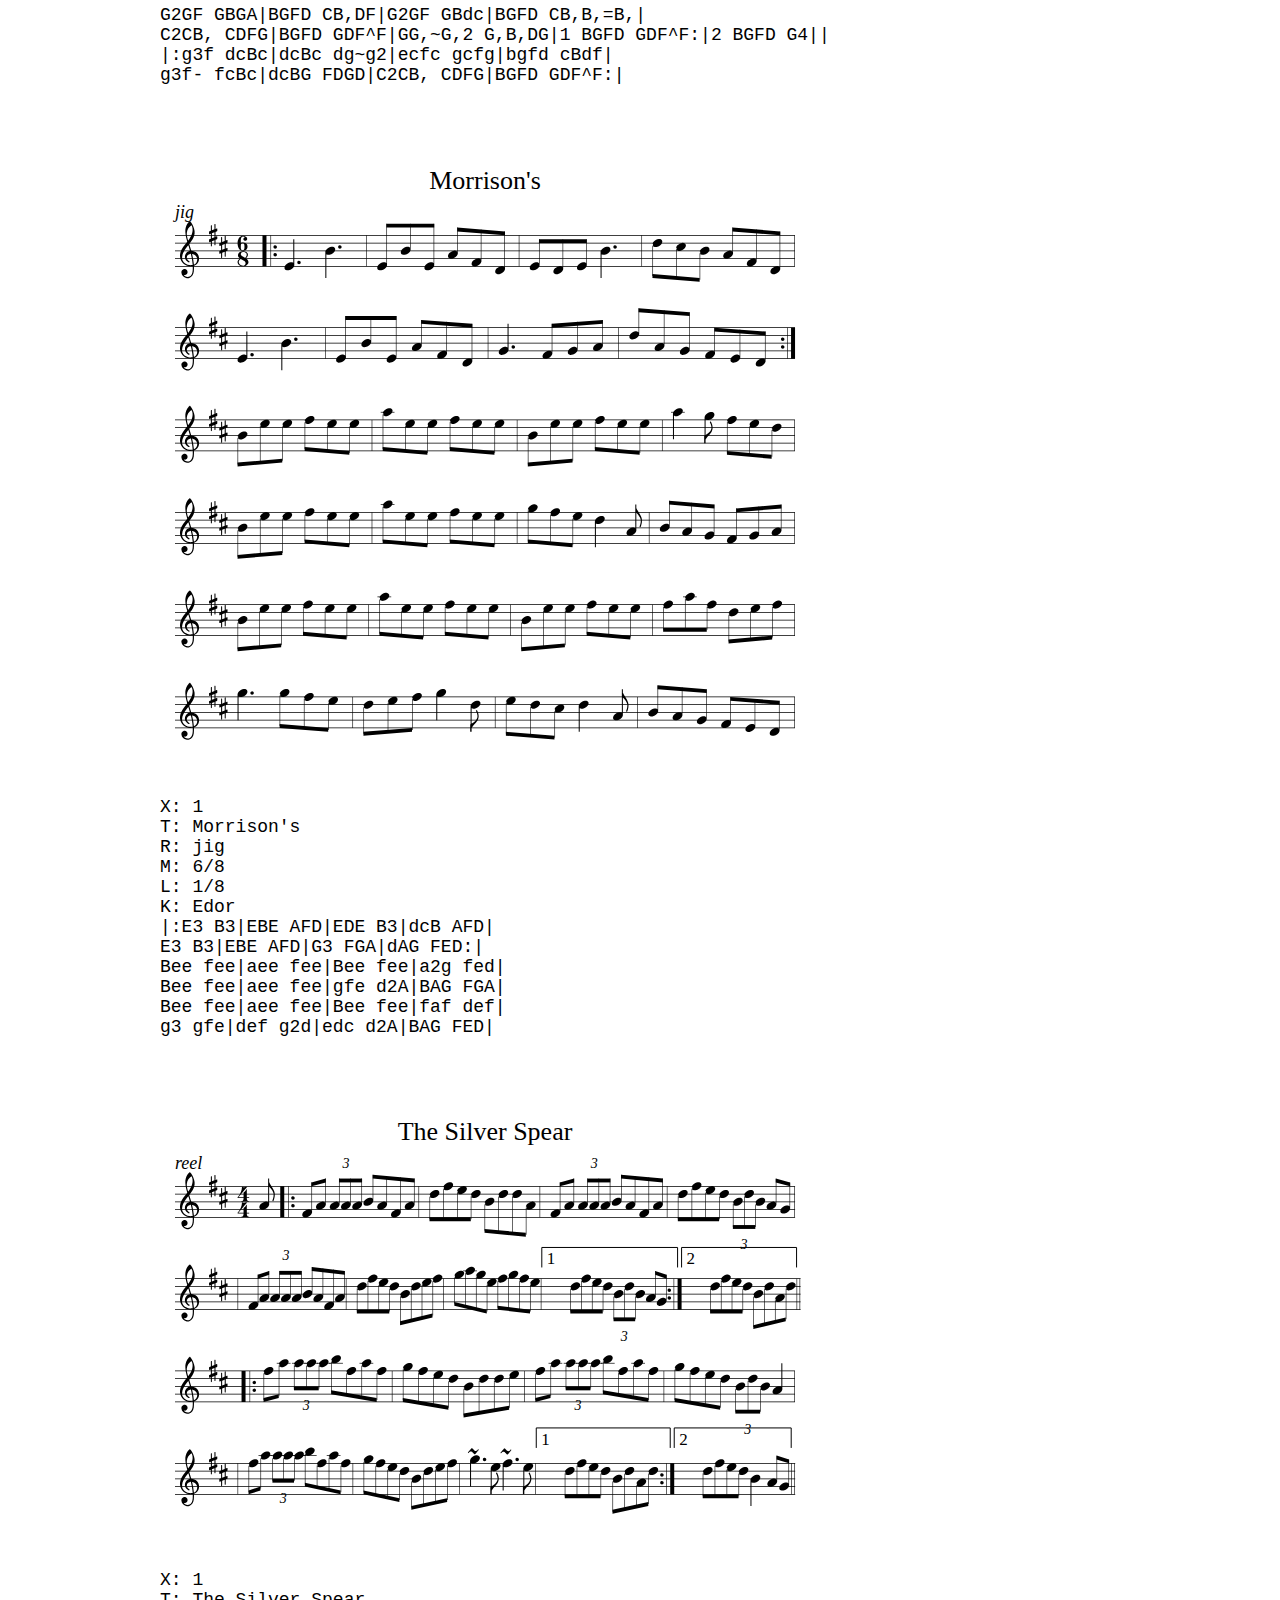
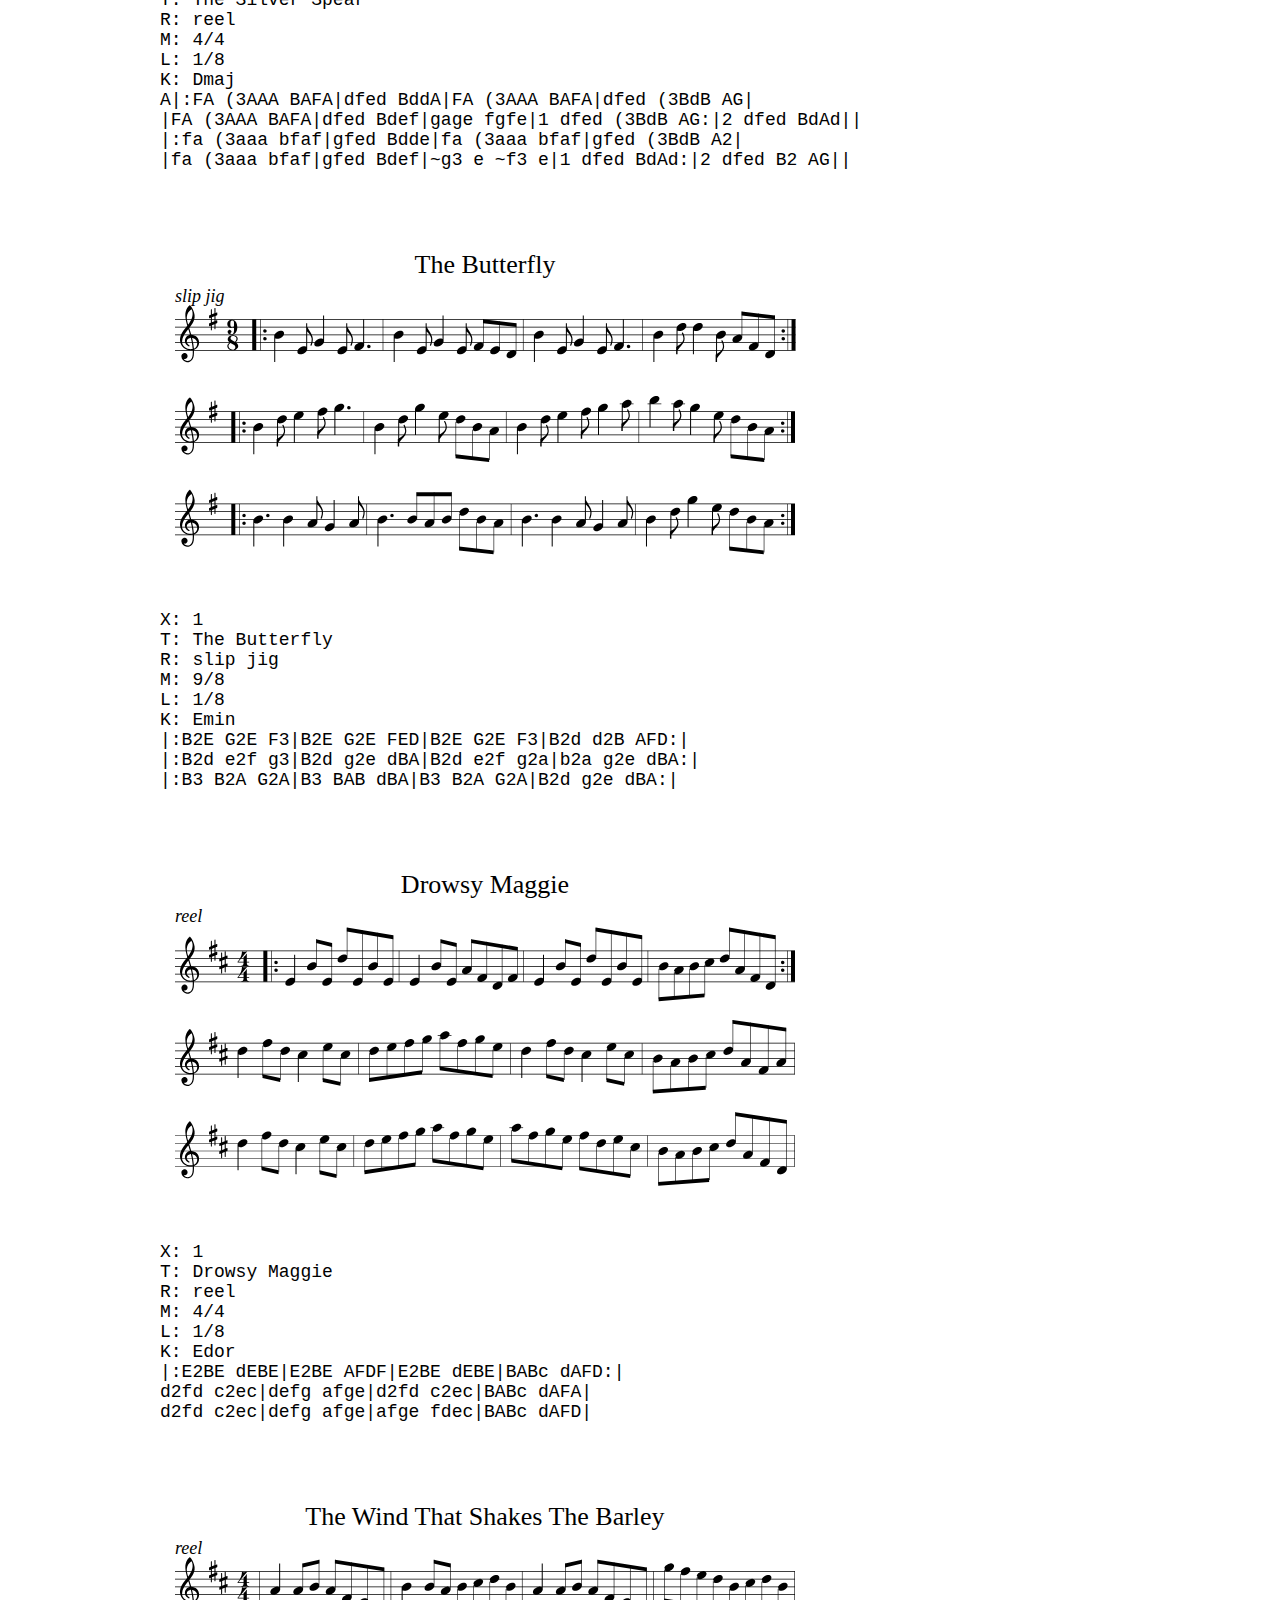
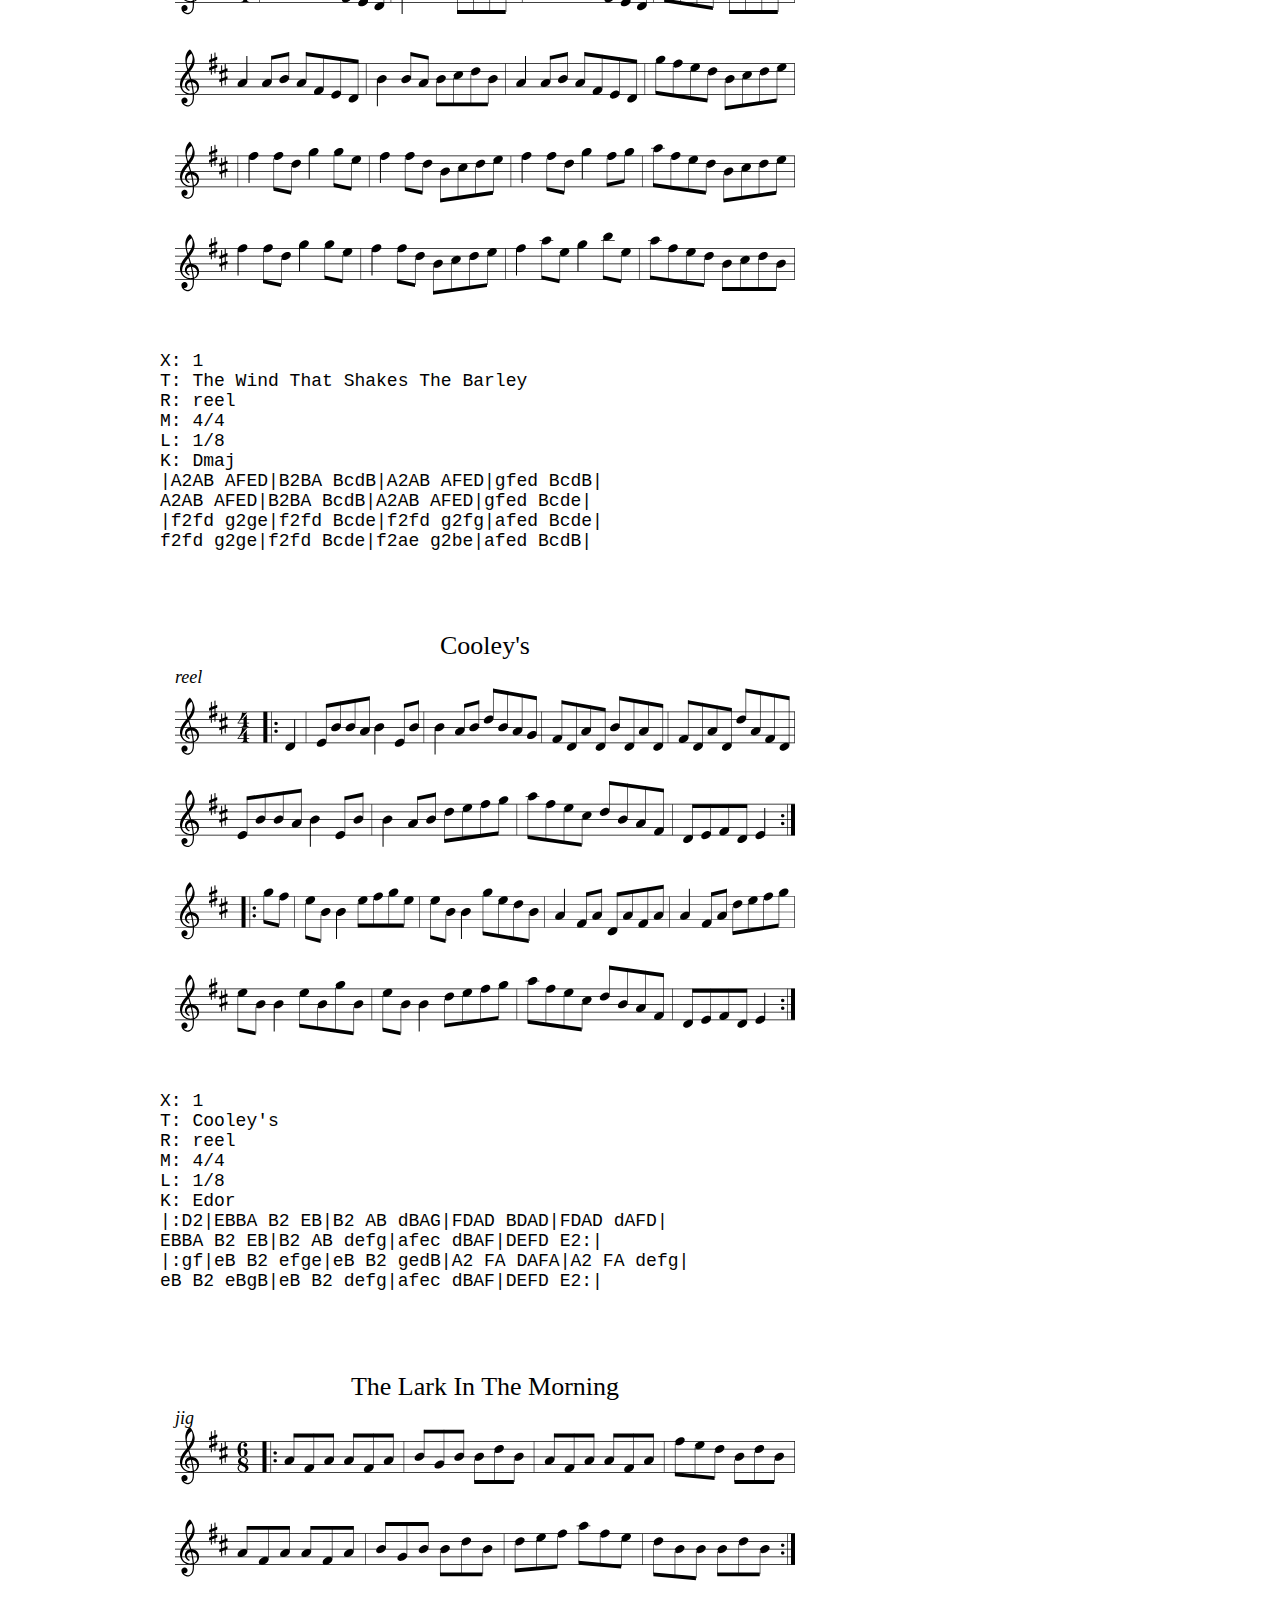
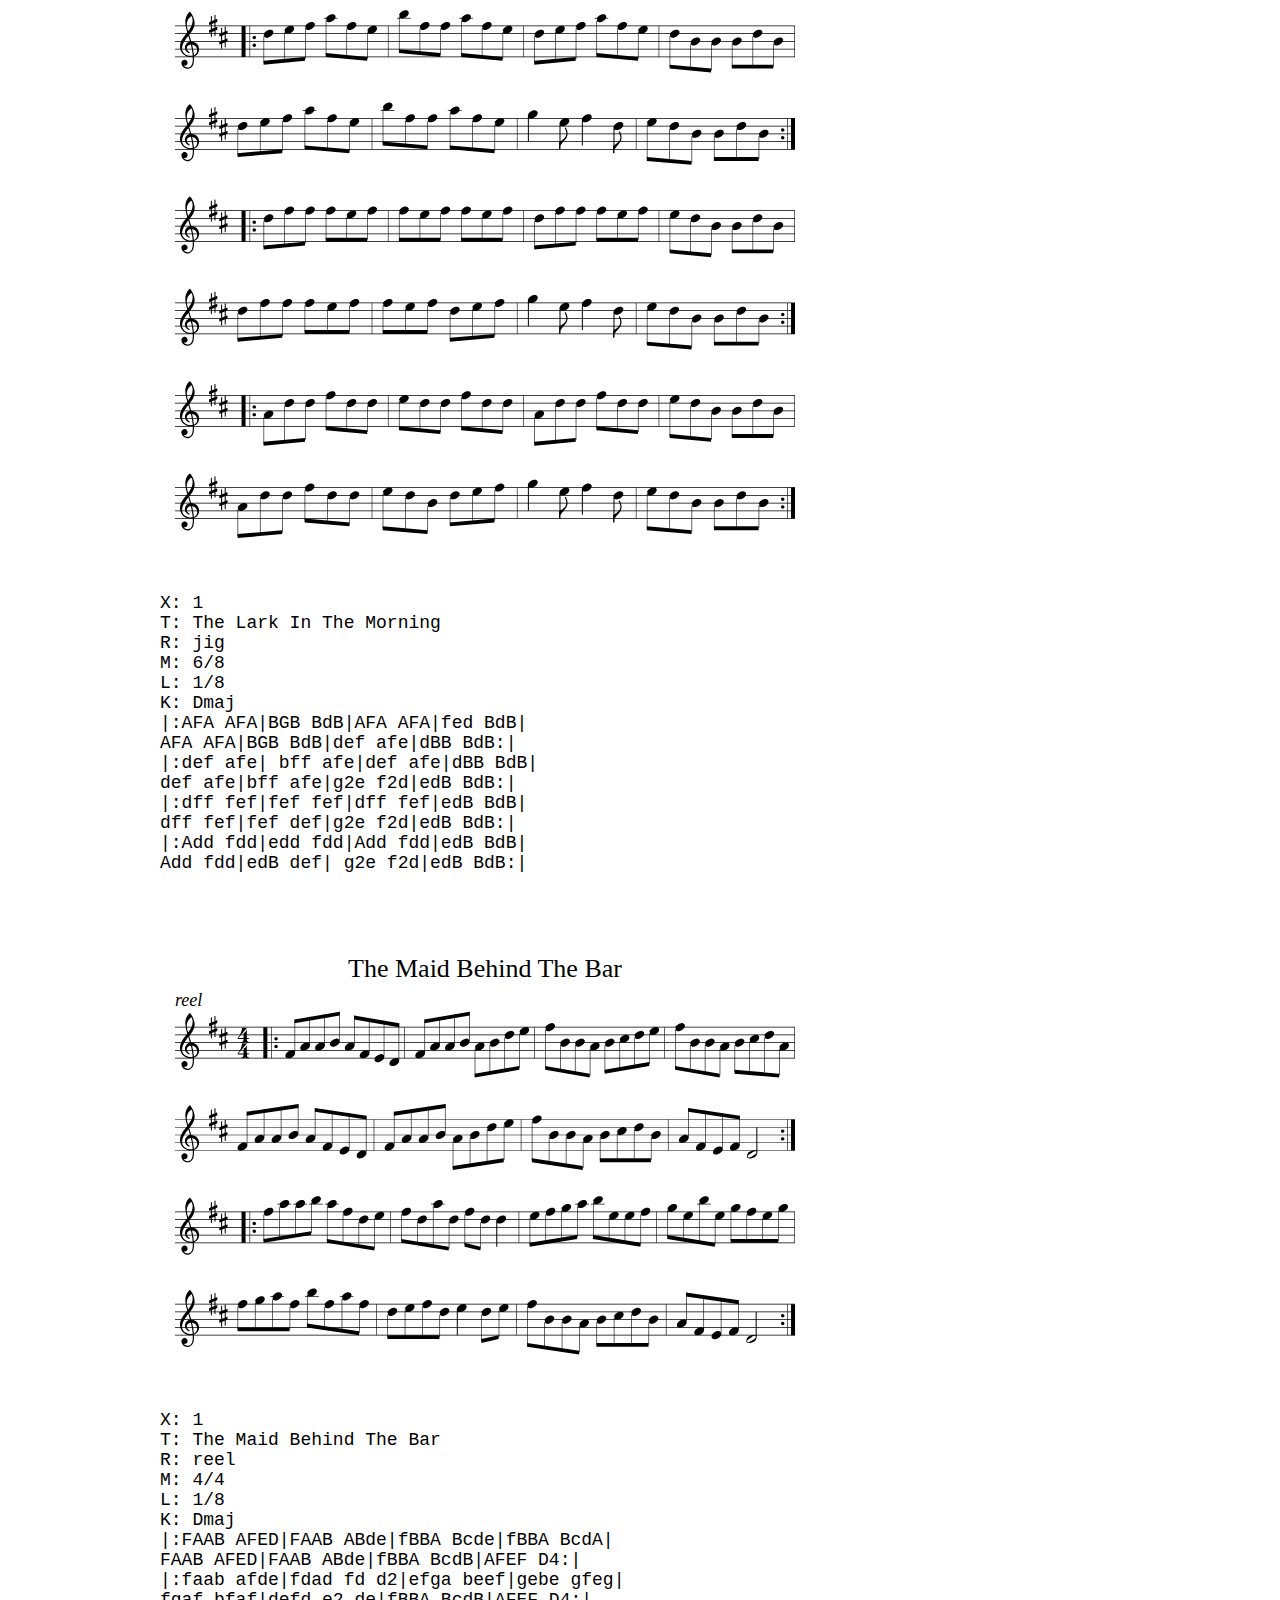
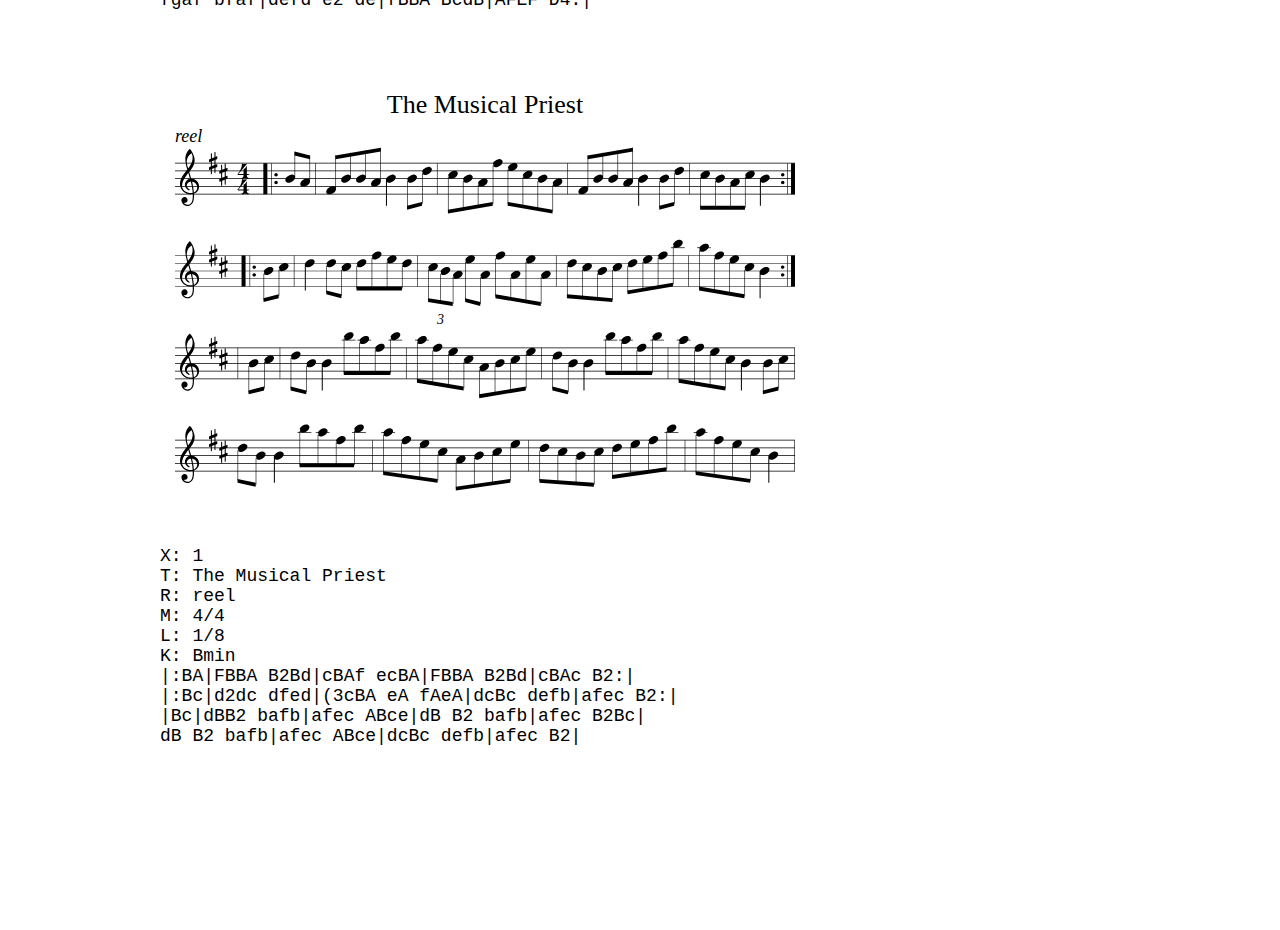
==== commit ea52a77b: "autocommit from build.py!" ====
--- a/index_abcjs.html
+++ b/index_abcjs.html
@@ -11,10 +11,10 @@
         <link href="index_files/featherlight.min.css" type="text/css" rel="stylesheet" />
         <link rel="stylesheet" href="index_files/style.css">
 
+        <script src="index_files/jquery-latest.js"></script>
         <script src="index_files/abcjs_basic_2.3-min.js"></script>
 
-        <script src="script.js"></script>
-        <script src="index_files/jquery-latest.js"></script>
+        <script src="index_files/script.js"></script>
 
       </head>
       <body>
@@ -28,7 +28,7 @@
 
           <div id="files">
             <!--<div id="files-title">Browse files..</div>-->
-    <div class='tune-container'><pre>X: 1
+    <div class='tune-container'><pre class='abctune'>X: 1
 T: The Banshee
 R: reel
 M: 4/4
@@ -39,7 +39,7 @@
 |:ea a2 efgf|eBBA B2 Bd|eB B2 efgf| eBBA B2 Bd|
 ea a2 efgf|eBBA B2 Bd|eged BAGA|BAGE EDD2:|
 </pre></div>
-<div class='tune-container'><pre>X: 1
+<div class='tune-container'><pre class='abctune'>X: 1
 T: Banish Misfortune
 R: jig
 M: 6/8
@@ -52,7 +52,7 @@
 f2g e2f| d2e c2d|ABA GAG| F2F GED|
 c3 cAG| AGA cde| fed cAG| Ad^c d3:|
 </pre></div>
-<div class='tune-container'><pre>X: 1
+<div class='tune-container'><pre class='abctune'>X: 1
 T: The Kesh
 R: jig
 M: 6/8
@@ -63,7 +63,7 @@
 B2B d2d|ege dBA|B2B dBG|ABA AGA|
 BAB d^cd|ege dBd|gfg aga| bgg g3:|
 </pre></div>
-<div class='tune-container'><pre>X: 1
+<div class='tune-container'><pre class='abctune'>X: 1
 T: Anne Lacey's
 R: reel
 M: 4/4
@@ -74,7 +74,7 @@
 |:g3f dcBc|dcBc dg~g2|ecfc gcfg|bgfd cBdf|
 g3f- fcBc|dcBG FDGD|C2CB, CDFG|BGFD GDF^F:|
 </pre></div>
-<div class='tune-container'><pre>X: 1
+<div class='tune-container'><pre class='abctune'>X: 1
 T: Morrison's
 R: jig
 M: 6/8
@@ -87,7 +87,7 @@
 Bee fee|aee fee|Bee fee|faf def|
 g3 gfe|def g2d|edc d2A|BAG FED|
 </pre></div>
-<div class='tune-container'><pre>X: 1
+<div class='tune-container'><pre class='abctune'>X: 1
 T: The Silver Spear
 R: reel
 M: 4/4
@@ -98,7 +98,7 @@
 |:fa (3aaa bfaf|gfed Bdde|fa (3aaa bfaf|gfed (3BdB A2|
 |fa (3aaa bfaf|gfed Bdef|~g3 e ~f3 e|1 dfed BdAd:|2 dfed B2 AG||
 </pre></div>
-<div class='tune-container'><pre>X: 1
+<div class='tune-container'><pre class='abctune'>X: 1
 T: The Butterfly
 R: slip jig
 M: 9/8
@@ -108,7 +108,7 @@
 |:B2d e2f g3|B2d g2e dBA|B2d e2f g2a|b2a g2e dBA:|
 |:B3 B2A G2A|B3 BAB dBA|B3 B2A G2A|B2d g2e dBA:|
 </pre></div>
-<div class='tune-container'><pre>X: 1
+<div class='tune-container'><pre class='abctune'>X: 1
 T: Drowsy Maggie
 R: reel
 M: 4/4
@@ -118,7 +118,7 @@
 d2fd c2ec|defg afge|d2fd c2ec|BABc dAFA|
 d2fd c2ec|defg afge|afge fdec|BABc dAFD|
 </pre></div>
-<div class='tune-container'><pre>X: 1
+<div class='tune-container'><pre class='abctune'>X: 1
 T: The Wind That Shakes The Barley
 R: reel
 M: 4/4
@@ -129,7 +129,7 @@
 |f2fd g2ge|f2fd Bcde|f2fd g2fg|afed Bcde|
 f2fd g2ge|f2fd Bcde|f2ae g2be|afed BcdB|
 </pre></div>
-<div class='tune-container'><pre>X: 1
+<div class='tune-container'><pre class='abctune'>X: 1
 T: Cooley's
 R: reel
 M: 4/4
@@ -140,7 +140,7 @@
 |:gf|eB B2 efge|eB B2 gedB|A2 FA DAFA|A2 FA defg|
 eB B2 eBgB|eB B2 defg|afec dBAF|DEFD E2:|
 </pre></div>
-<div class='tune-container'><pre>X: 1
+<div class='tune-container'><pre class='abctune'>X: 1
 T: The Lark In The Morning
 R: jig
 M: 6/8
@@ -155,7 +155,7 @@
 |:Add fdd|edd fdd|Add fdd|edB BdB|
 Add fdd|edB def| g2e f2d|edB BdB:|
 </pre></div>
-<div class='tune-container'><pre>X: 1
+<div class='tune-container'><pre class='abctune'>X: 1
 T: The Maid Behind The Bar
 R: reel
 M: 4/4
@@ -166,7 +166,7 @@
 |:faab afde|fdad fd d2|efga beef|gebe gfeg|
 fgaf bfaf|defd e2 de|fBBA BcdB|AFEF D4:|
 </pre></div>
-<div class='tune-container'><pre>X: 1
+<div class='tune-container'><pre class='abctune'>X: 1
 T: The Musical Priest
 R: reel
 M: 4/4
